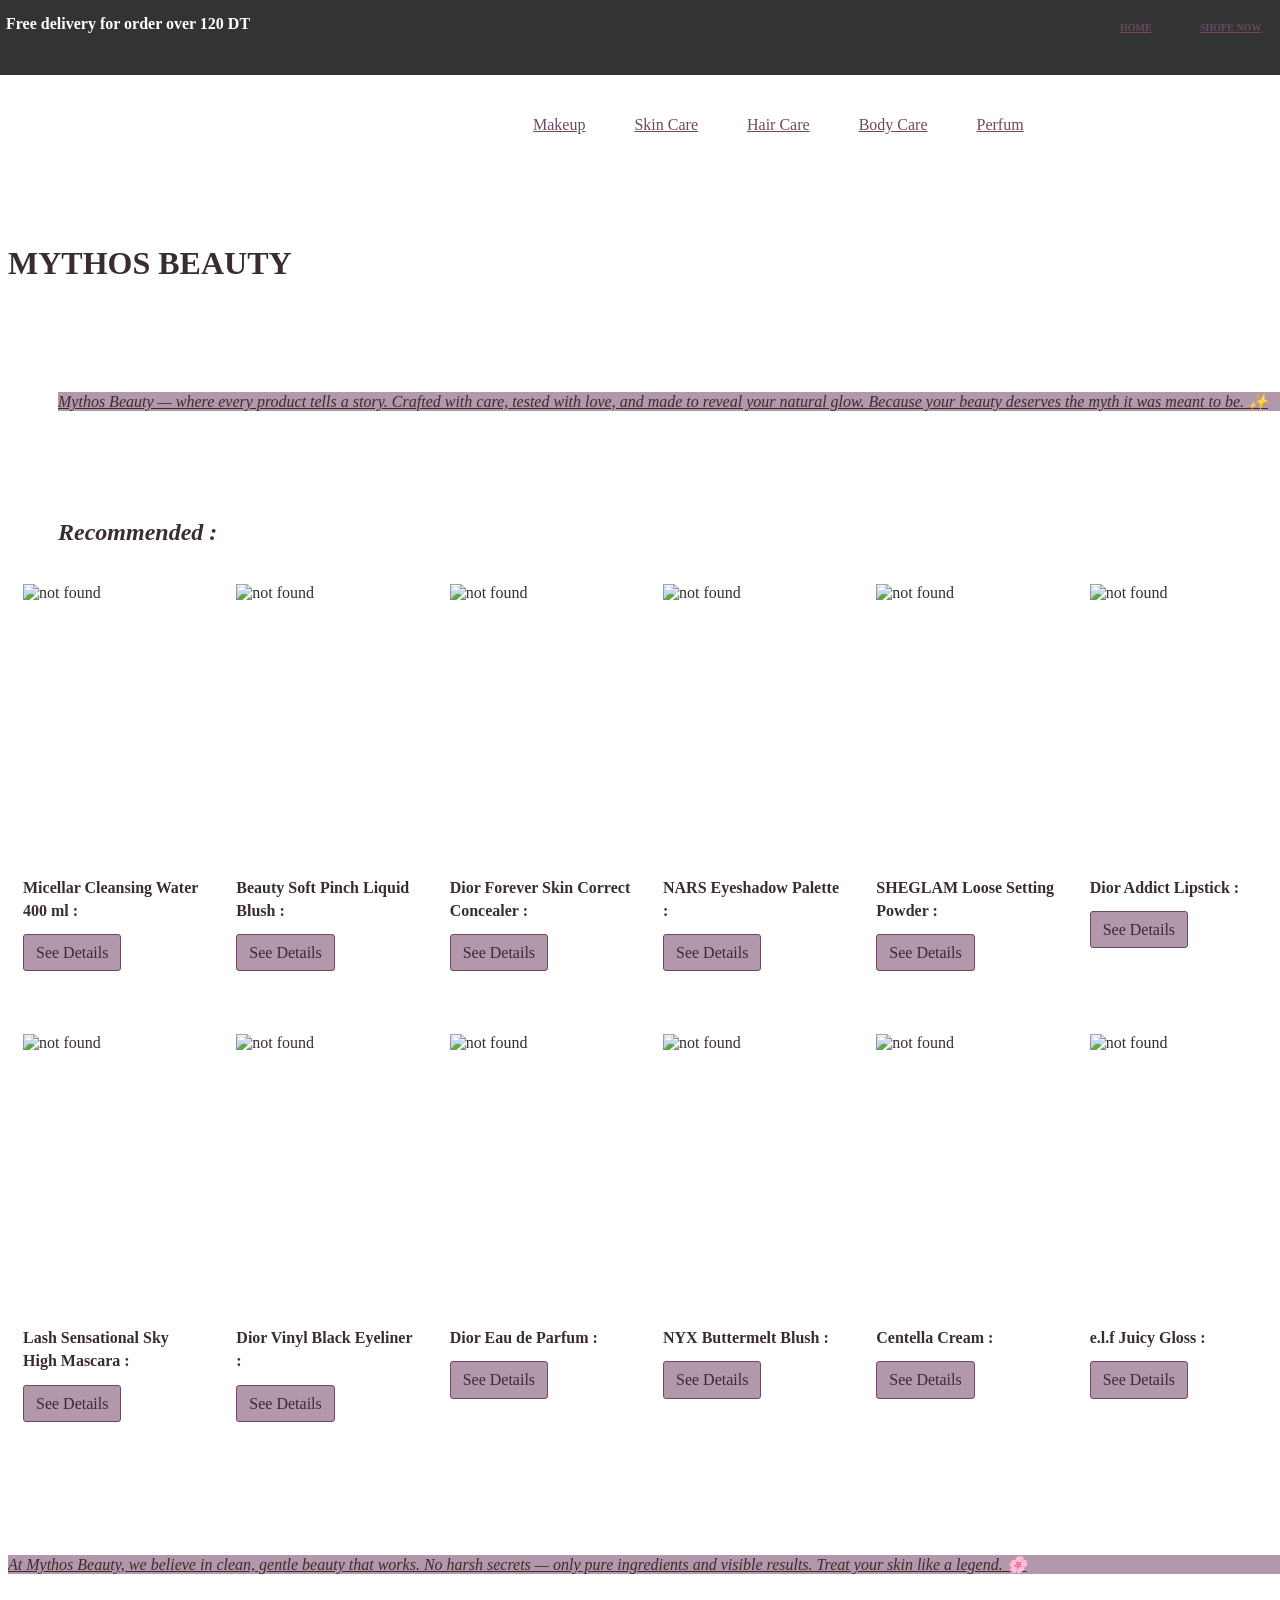
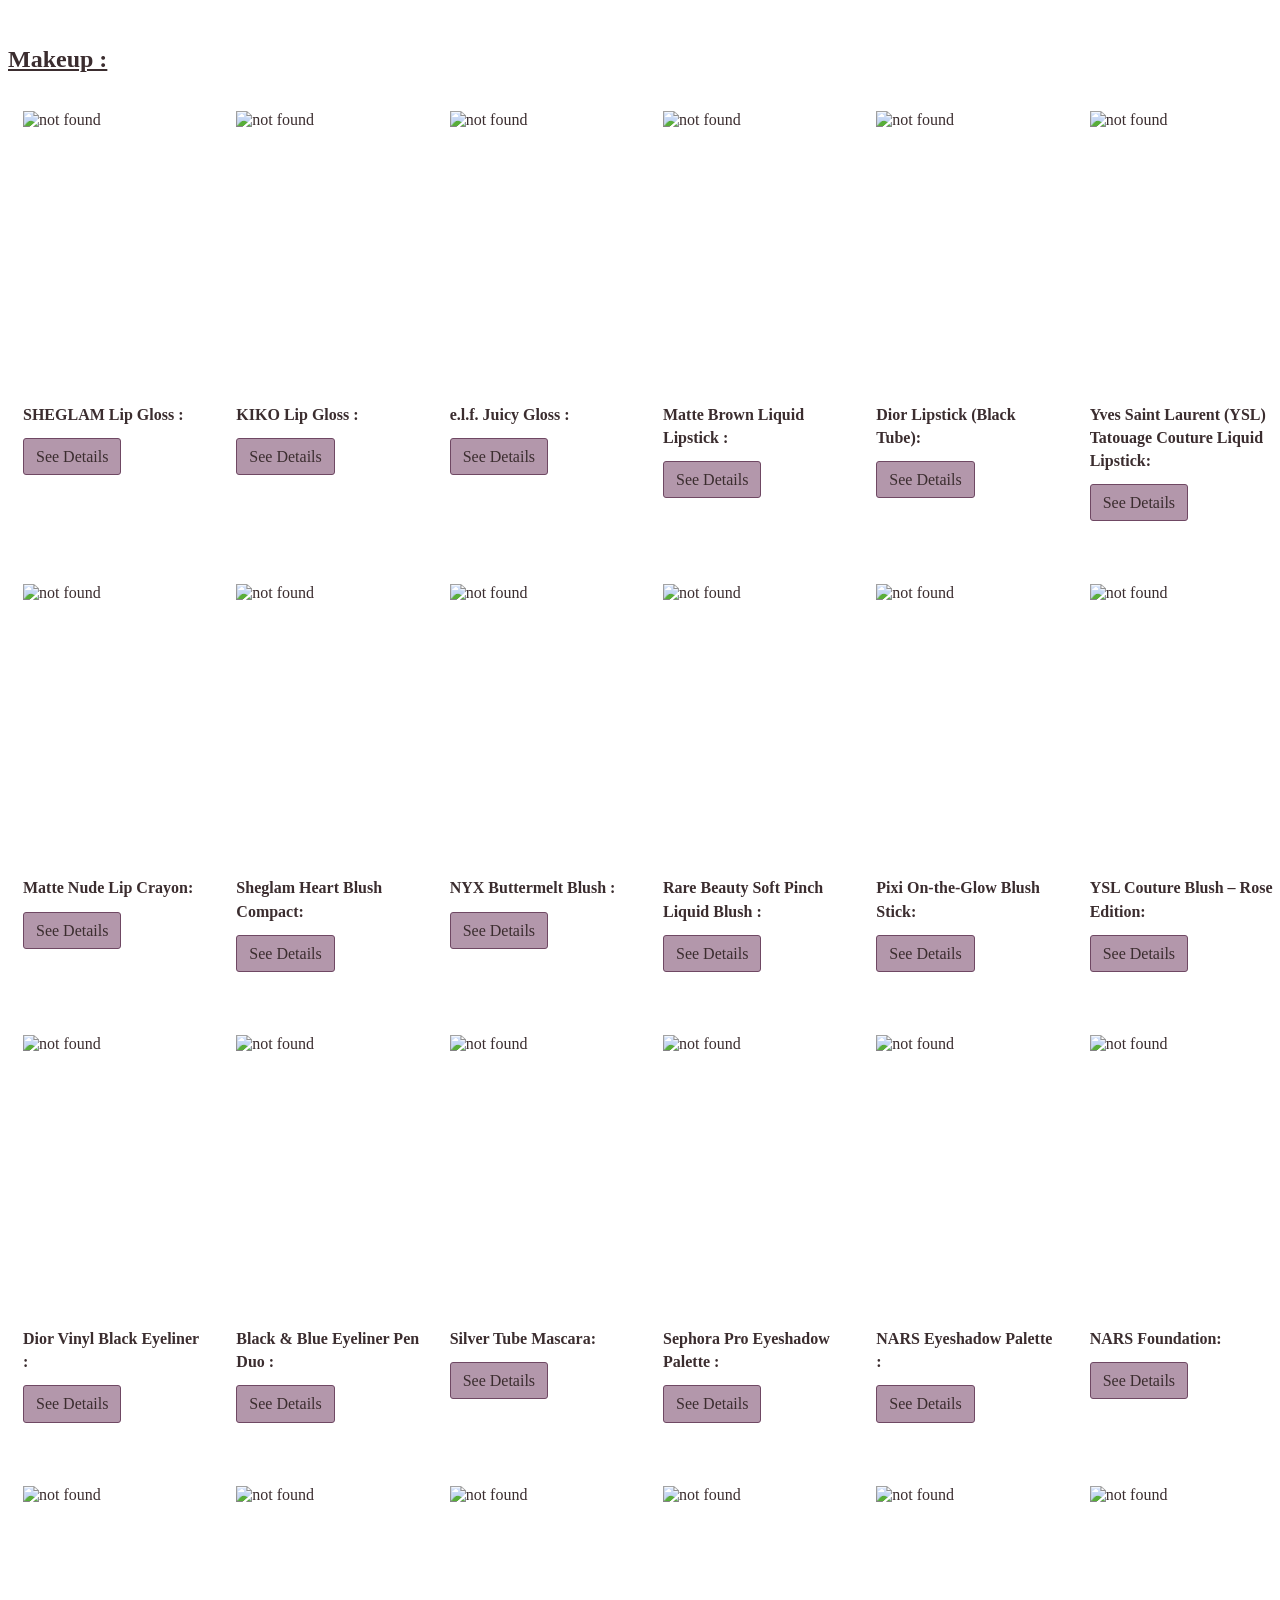
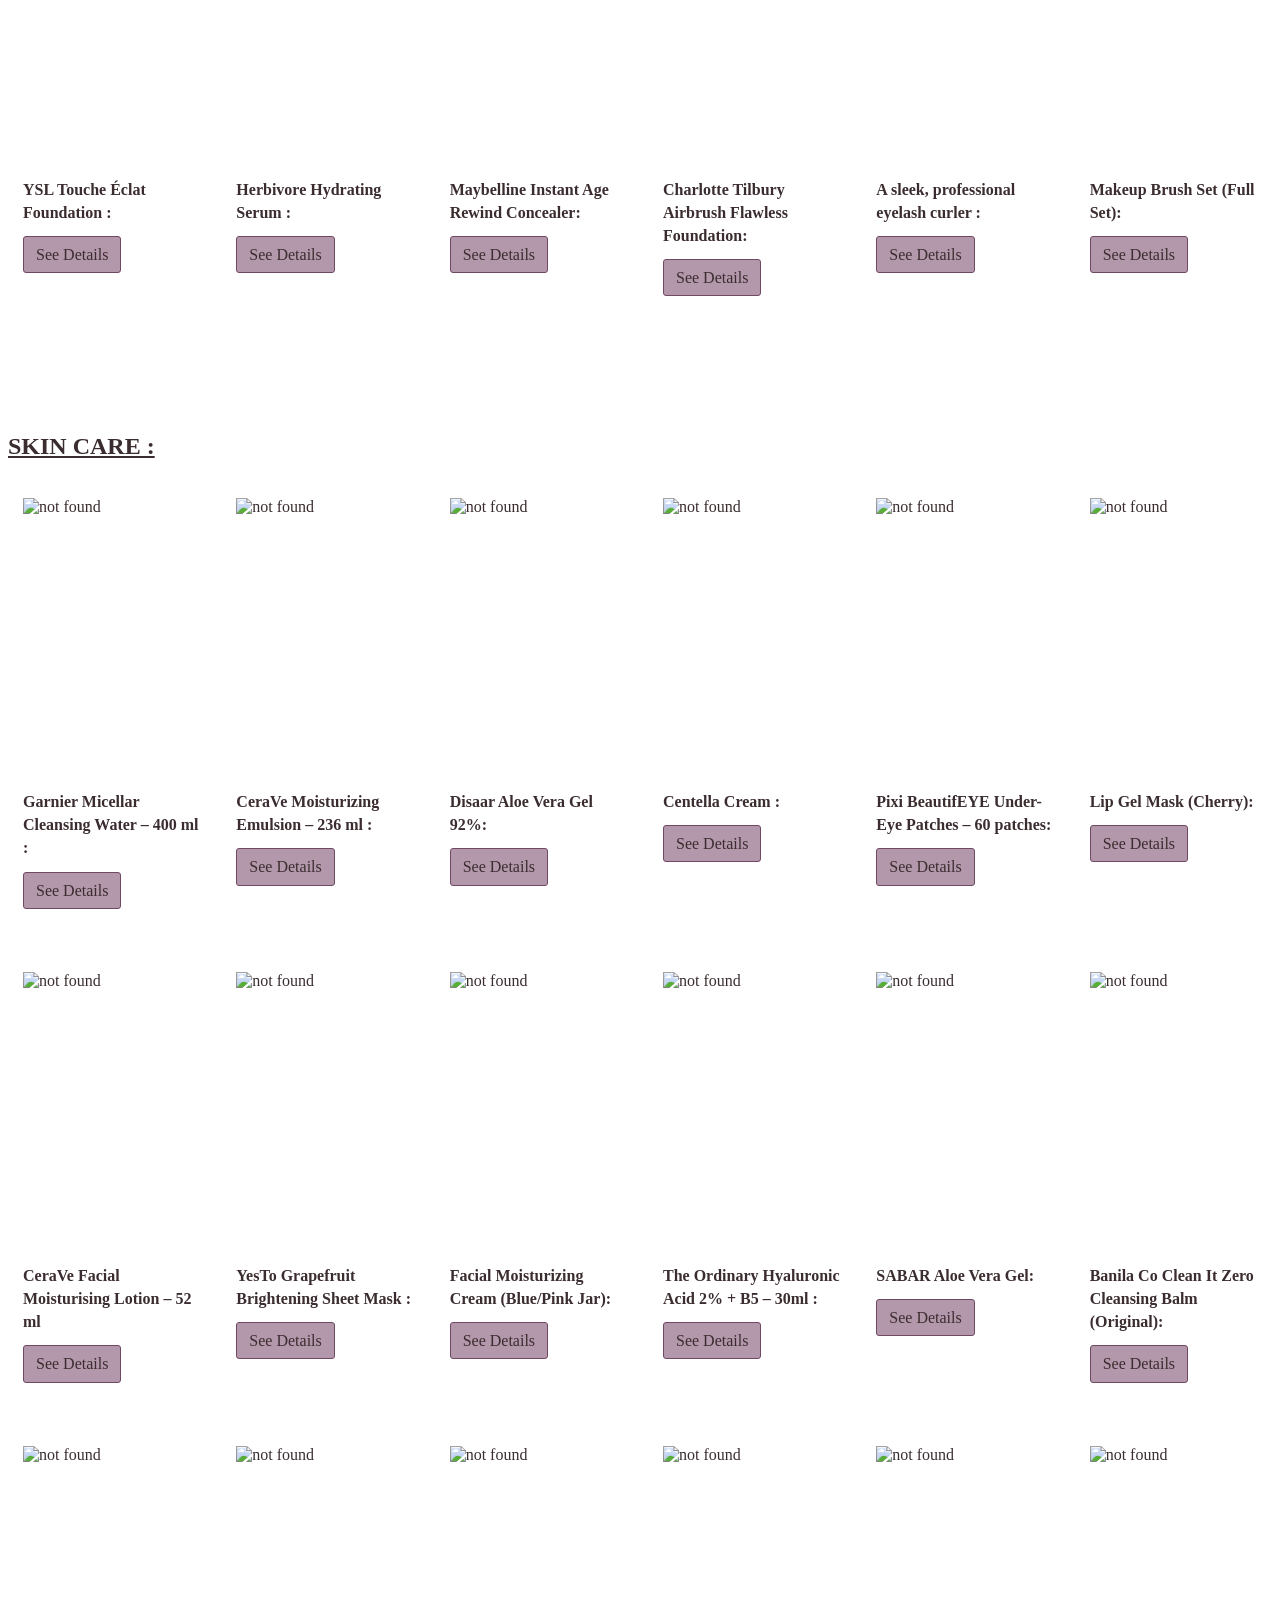
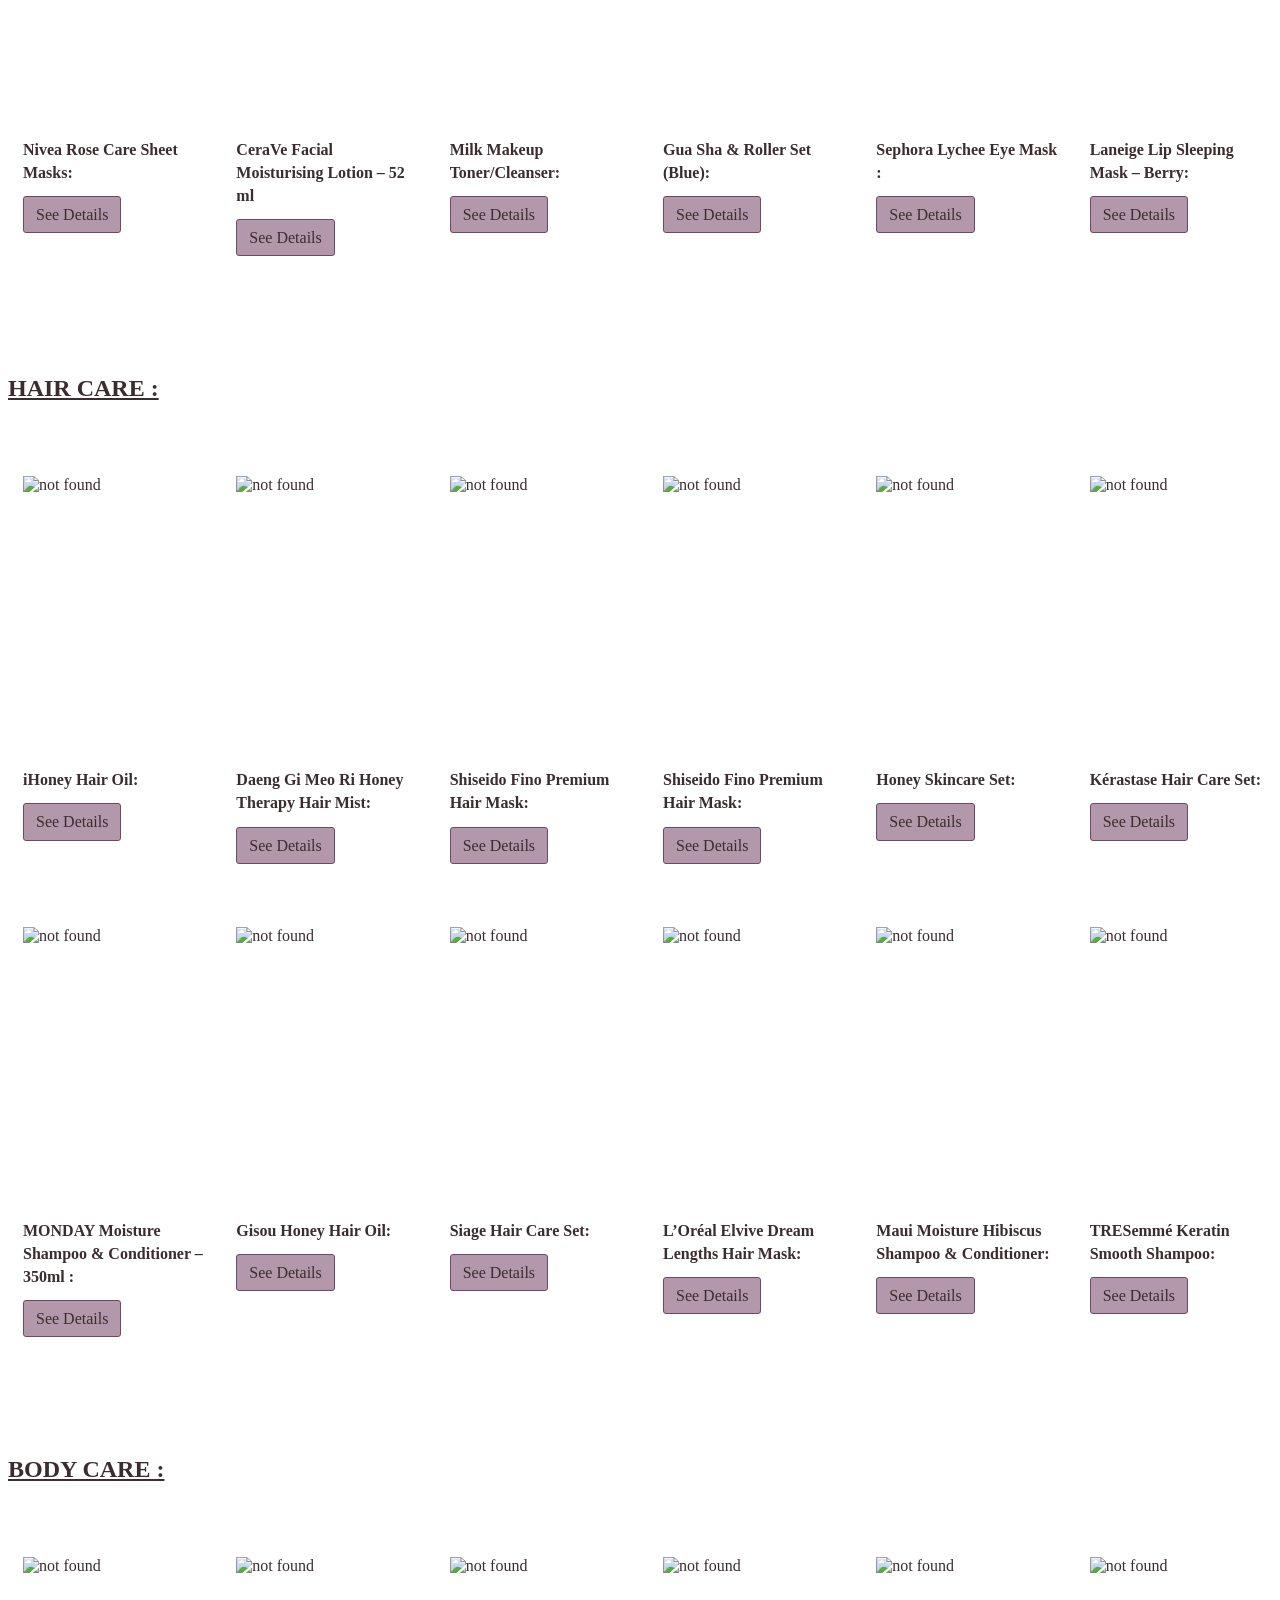
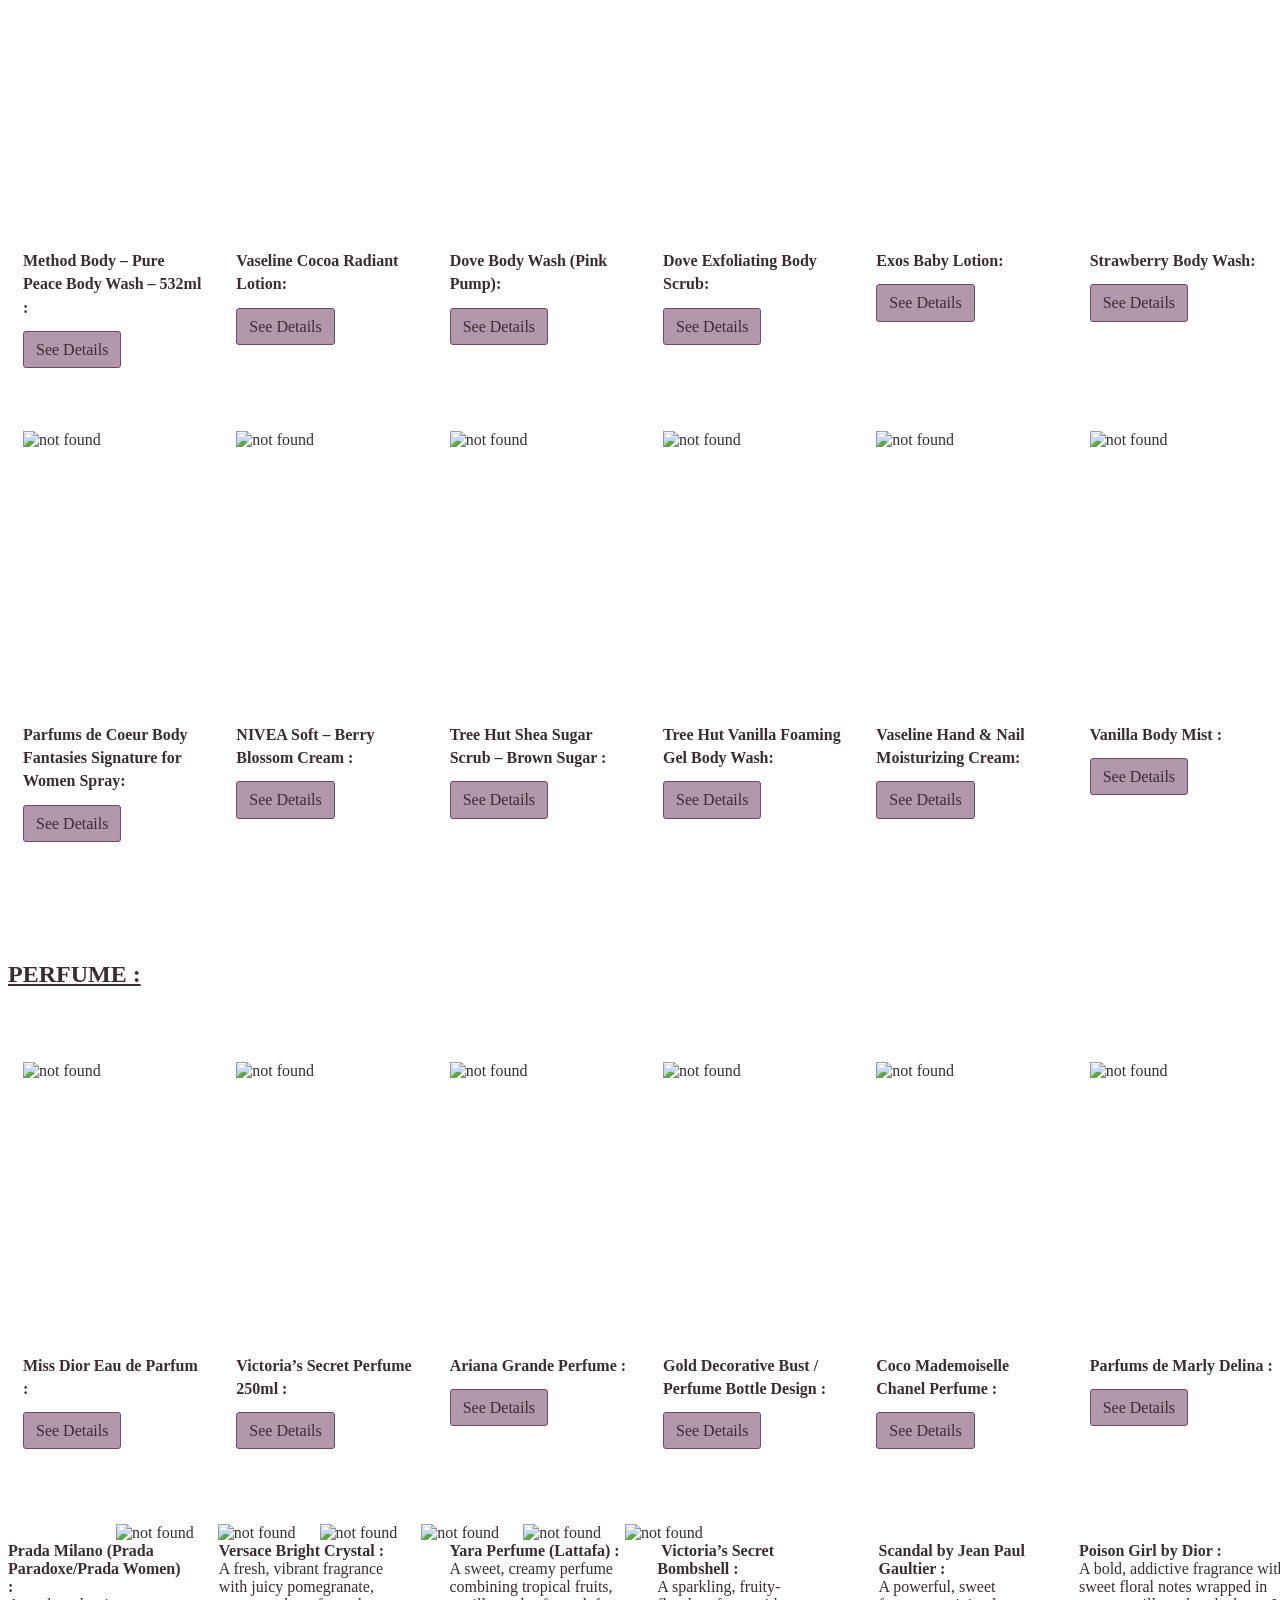
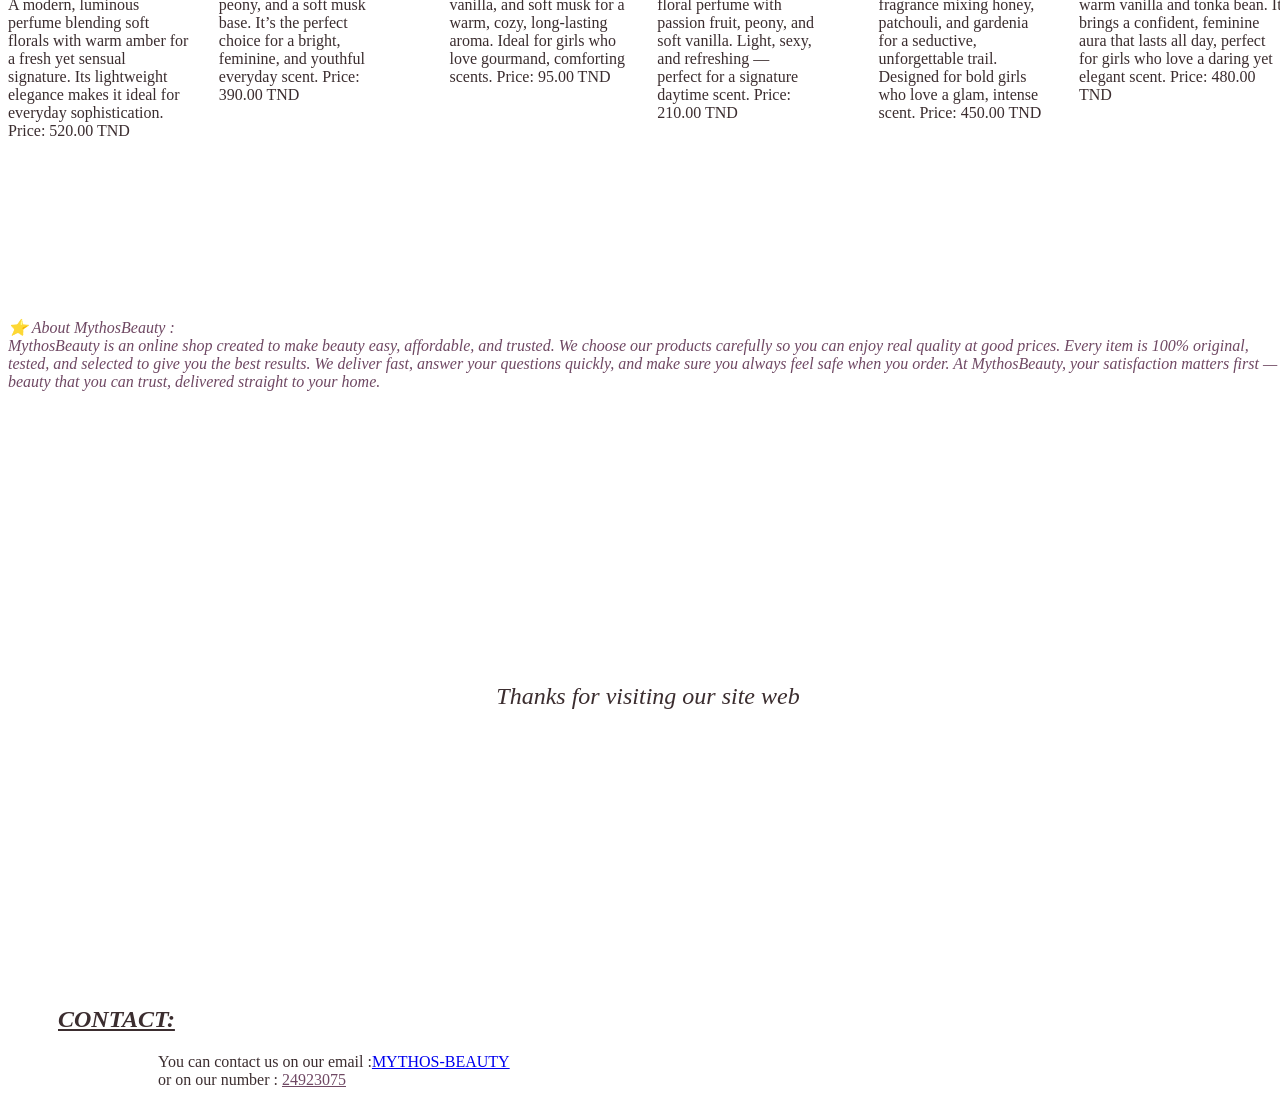
==== index.html @ 7edb874b "Add files via upload" ====
<!DOCTYPE html>

<html lang="en">

<head>

<meta charset="UTF-8">

  <meta name="viewport" content="width=device-width, initial-scale=1.0">

  <link rel="stylesheet" href="style.css">

     <script src="https\://kit.fontawesome.com/cf6ce4e199.js" crossorigin="anonymous"></script>

    <title>Beauty Products</title>

  </head>
<body style="background-color: #ffffff; color: #3b2d2f;"  >
    <header>
  <span  class="top-bar">
      <b style="font-size: medium; position: fixed;left: 6px;"  >Free delivery for order over 120 DT</b>
      <a href="#kk"><i class="fa-solid fa-house" style="color: #6f4863; margin-top: 3px;position: fixed; left: 1090px;"></i></a>
       <a href="#kk"style="margin-left: 0px; color: #6f4863;position: fixed; left: 1120px;"><b style="font-size: x-small;">HOME</b></a>
       <a href="formulaire.html"><i class="fa-solid fa-basket-shopping" style="color: #6f4863; margin-top: 3px;position: fixed; left: 1170px;"></i></a>
       <a href="formulaire.html"style="margin-left: 0px; color: #6f4863;position: fixed; left: 1200px;"><b style="font-size: x-small;">SHOPE NOW</b></a>
       <a href="#contact"style="margin-left: 15px;margin-top: 3px; color: #6f4863;position: fixed; left:1260px;"><i class="fa-solid fa-phone" ></i></a> 
       <a href="#contact"style="margin-left: 0px; color: #6f4863;position: fixed; left: 1300px;"><b style="font-size: x-small;">CONTACT</b></a> 
      <a href="#about"style="margin-left: 15px;margin-top: 3px; color: #6f4863;position: fixed; left:1350px;"><i class="fa-solid fa-align-justify"></i></a> 
       <a href="#about"style="margin-left: 0px; color: #6f4863;position: fixed; left: 1390px;"><b style="font-size: x-small;">ABOUT US</b></a> 
      </span><br id="kk" ><br><br><br><br>
 <span class="box">
       <a href="#mak" style="margin-right: 45px;margin-left: 45px;color:  #6f4863;">Makeup</a>
       <a href="#SK" style="margin-right: 45px; color: #6f4863;">Skin Care</a>
       <a href="#HC" style="margin-right: 45px;color:  #6f4863;">Hair Care</a>
       <a href="#BC" style="margin-right: 45px;color: #6f4863;">Body Care</a>
       <a href="#Per"style="margin-right: 45px;color: #6f4863;">Perfum</a><br><br><br><br><br><br></span>  
<h1 class="title">MYTHOS BEAUTY</h1>
</header>
<br><br><br><br>
<p style="font-style: italic; font-family: fantasy; margin-left: 50px;background-color: #b397ab; text-decoration: underline;" > Mythos Beauty — where every product tells a story.
Crafted with care, tested with love, and made to reveal your natural glow.
Because your beauty deserves the myth it was meant to be. ✨</p><br><br><br><br>
<h2 style="font-style: italic; margin-left: 50px;" >Recommended :</h2><br>
<img src="image/Desmaquillante.jpg" alt="not found" style="width: 200px;height: 300px; margin-left: 20px;"> 
<img src="image/download (15).jpg" alt="not found" style="width: 200px;height: 280px; margin-left: 30px; margin-bottom: 20px;">
<img src="image/download (16).jpg" alt="not found" style="width: 200px;height: 280px; margin-left: 30px; margin-bottom: 20px;">
<img src="image/download (35).jpg" alt="not found" style="width: 200px;height: 280px; margin-left: 30px; margin-bottom: 20px;">
<img src="image/download (37).jpg" alt="not found" style="width: 200px;height: 280px; margin-left: 40px; margin-bottom: 20px; ">
<img src="image/DIIIIOR.jpg" alt="not found" style="width: 200px;height: 280px; margin-left: 40px; margin-bottom: 20px; "><br> 
<div style="display: flex; gap: 30px;">
    <div class="p1" style="margin-left: 15px;"> 
        <strong>Micellar Cleansing Water 400 ml :</strong> <br> 
        A gentle all-in-one micellar water that removes makeup, cleanses, and soothes the skin without rinsing. Perfect for sensitive skin, safe for face, eyes, and lips, and completely fragrance-free. Leaves your skin fresh, soft, and makeup-free in one swipe.
        Price: 27.99 TND .
    </div>
    <div class="p1"><strong>Beauty Soft Pinch Liquid Blush :</strong> <br> 
     A lightweight, ultra-pigmented liquid blush that blends effortlessly for a natural, radiant flush. Just one dot gives long-lasting color with a soft, dewy finish that brightens your look instantly. Perfect for all skin types and super easy to apply.
    Price: 65.00 TND .
    </div>
    <div class="p1"><strong>Dior Forever Skin Correct Concealer :</strong><br> Full coverage and hydrating, it hides dark circles, blemishes, and redness for a flawless, natural look all day. Price: 146 TND.”
    </div>
    <div class="p1"><strong>NARS Eyeshadow Palette :</strong><br> A versatile eyeshadow palette featuring a mix of matte and shimmering shades, perfect for everyday glam or bold evening looks. Its silky formula blends effortlessly, giving you rich color payoff and long-lasting wear. Price: 120.00 TND
    </div>
    <div class="p1"><strong>SHEGLAM Loose Setting Powder :</strong><br> A lightweight, finely-milled loose powder that sets makeup flawlessly and controls shine all day. It blurs pores, softens texture, and leaves your skin with a smooth, airbrushed finish—perfect for baking or setting your whole face. Price: 35.00 TND
    </div>
    <div class="p1"><strong>Dior Addict Lipstick :</strong><br> A luxurious, hydrating lipstick that delivers vibrant color with a glossy, high-shine finish. Its creamy formula glides on smoothly, giving your lips comfort, moisture, and a bold, elegant look in just one swipe. Price: 180.00 TND
    </div>
</div>
<img src="image/maskira.jpg" alt="not found" style="width: 200px;height: 300px; margin-left: 20px;"> 
<img src="image/download (12).jpg" alt="not found" style="width: 200px;height: 280px; margin-left: 30px; margin-bottom: 20px;">
<img src="image/missdior.pg.jpg" alt="not found" style="width: 200px;height: 250px; margin-left: 30px; margin-bottom: 20px;">
<img src="image/download (14).jpg" alt="not found" style="width: 200px;height: 230px; margin-left: 30px; margin-bottom: 20px;">
<img src="image/download (38).jpg" alt="not found" style="width: 200px;height: 250px; margin-left: 30px; margin-bottom: 20px;">
<img src="image/download (40).jpg" alt="not found" style="width: 200px;height: 250px; margin-left: 30px; margin-bottom: 20px;">
<div style="display: flex; gap: 30px;"">
    <div class="p1"   style="margin-left: 15px;"> <strong>Lash Sensational Sky High Mascara :</strong> <br>

A lengthening mascara that gives your lashes extreme height and full volume without clumping. Its flexible brush coats every lash for a lifted, lightweight finish that lasts all day.

Price: 45.00 TND 

</div>

<div class="p1"><strong>Dior Vinyl Black Eyeliner :</strong>  <br>

A high-precision liquid eyeliner with an ultra-black, glossy finish. Its fine tip glides smoothly to create sharp, bold lines that stay flawless from morning to night. Perfect for dramatic or everyday looks.

Price: 120.00 TND 

</div>

 <div class="p1"> <strong>Dior Eau de Parfum :</strong><br>

A timeless, feminine fragrance that blends fresh floral notes with a warm, elegant finish. Its delicate mix of rose, bergamot, and soft musk creates a romantic scent that lasts beautifully on the skin. Perfect for everyday wear or special occasions.

Price: 350.00 TND</div>

<div class="p1">  <strong>NYX Buttermelt Blush :</strong> <br>

A creamy, melt-on-the-skin blush that delivers a soft, natural flush. The smooth texture blends effortlessly, giving your cheeks a fresh, radiant pop of color that lasts all day.

Price: 38.00 TND</div>

<div class="p1"><strong> Centella Cream :</strong> <br>

A soothing, skin-repairing cream enriched with Centella Asiatica to calm irritation and strengthen the skin barrier. Its lightweight texture absorbs quickly, leaving the skin soft, hydrated, and visibly healthier. Ideal for sensitive or acne-prone skin.

Price: 40.00 TND</div>

<div class="p1"> <strong> e.l.f Juicy Gloss :</strong> <br>

A hydrating, high-shine lip gloss that leaves your lips looking plump, smooth, and juicy. Its lightweight formula adds a glossy pop of color while keeping your lips soft and moisturized all day. Perfect for a fresh, glossy makeup look.

Price: 25.00 TND</div></div><br><br><br>

 <p id="mak" style="font-style: italic; font-family: fantasy;background-color: #b397ab;  margin-left: 50px; text-decoration: underline;">At Mythos Beauty, we believe in clean, gentle beauty that works.

No harsh secrets — only pure ingredients and visible results.

Treat your skin like a legend. 🌸</p><br >

<br><u><h2  style="position: relative;left: 150px;font-style: italic;  margin-left: 50px;">Makeup :</h2></u>

 <img src="image/download (36).jpg" alt="not found" style="width: 200px;height: 300px; margin-left: 50px;"> 

 <img src="image/Kiko.jpg" alt="not found" style="width: 200px;height: 320px; margin-left: 20px;"> 

 <img src="image/download (40).jpg" alt="not found" style="width: 200px;height: 250px; margin-bottom: 30px; margin-left: 30px;"> 

 <img src="image/download (50).jpg" alt="not found" style="width: 170px;height: 300px; margin-left: 30px;"> 

 <img src="image/DIIIIOR.jpg" alt="not found" style="width: 220px;height: 300px; margin-left: 20px;"> 

 <img src="image/YYYY.jpg" alt="not found" style="width: 200px;height: 300px; margin-left: 20px;"> 

 <div style="display: flex; gap: 30px;">

 <div class="p1"  style="margin-left: 15px;"><strong>SHEGLAM Lip Gloss :</strong><br>

A glossy, lightweight lip formula that delivers vibrant shine and smooth color in one swipe. It leaves your lips soft, non-sticky, and perfectly juicy for an effortless everyday glam.

Price: 22.00 TND</div>

<div class="p1"> <strong>KIKO Lip Gloss :</strong><br>

A silky, high-shine lip gloss that enhances your lips with a smooth, luminous finish. Its moisturizing formula keeps lips soft and comfortable while adding a touch of radiant color. Perfect for a natural, glossy look.

Price: 35.00 TND</div>

<div class="p1"><strong>e.l.f. Juicy Gloss :</strong><br>

A hydrating, high-shine lip gloss that leaves your lips looking plump, smooth, and juicy. Its lightweight formula adds a glossy pop of color while keeping your lips soft and moisturized all day. Perfect for a fresh, glossy makeup look.

Price: 25.00 TND</div>

<div class="p1">  <strong> Matte Brown Liquid Lipstick :</strong> <br>

A richly pigmented liquid lipstick offering intense color payoff and a smooth matte finish. It stays put for hours without drying the lips.Price: 21.00 TND

</div><div class="p1"><strong>Dior Lipstick (Black Tube):</strong><br>

A luxurious, satin-finish lipstick presented in a chic black case. Its creamy formula glides smoothly to deliver intense color with a refined, elegant touch. Perfect for adding sophistication to any makeup look. Price: 89.00 TND</div>

<div class="p1"><strong>Yves Saint Laurent (YSL) Tatouage Couture Liquid Lipstick:</strong><br>

A luxurious high-pigment liquid lipstick with a matte finish. It delivers intense color, long wear, and a lightweight feel on the lips.

\*Price: 155.00 TND</div></div>

<img src="image/download (49).jpg" alt="not found" style="width: 200px;height: 300px; margin-left: 60px;"> 

 <img src="image/download (13).jpg" alt="not found" style="width: 200px;height: 300px; margin-left: 20px;"> 

 <img src="image/download (14).jpg" alt="not found" style="width: 200px;height: 300px; margin-left: 20px;"> 

 <img src="image/download (15).jpg" alt="not found" style="width: 200px;height: 300px; margin-left: 20px;"> 

 <img src="image/download (11).jpg" alt="not found" style="width: 180px;height: 300px; margin-left: 20px;"> 

 <img src="image/YSL Touché Éclat Blur Perfector.jpg" alt="not found" style="width: 200px;height: 300px; margin-left: 60px;"> 

<div style="display: flex; gap: 30px;">

 <div class="p1"  style="margin-left: 15px;"><strong> Matte Nude Lip Crayon:</strong><br>

A creamy, easy-to-apply lip crayon with a soft matte finish. Its natural nude tone enhances the lips while providing long-lasting comfort and color.Price: 18.00 TND

</div><div class="p1"> <strong> Sheglam Heart Blush Compact:</strong><br>

A cute, heart-shaped blush designed to brighten cheeks with a soft, romantic glow. Its silky texture blends easily for a sweet, feminine finish perfect for daily wear.Price: 22.00 TND</div>

<div class="p1"><strong>NYX Buttermelt Blush :</strong><br>

A creamy, melt-on-the-skin blush that delivers a soft, natural flush. The smooth texture blends effortlessly, giving your cheeks a fresh, radiant pop of color that lasts all day.

Price: 38.00 TND</div>

<div class="p1">  <strong>Rare Beauty Soft Pinch Liquid Blush :</strong> <br>

A lightweight, ultra-pigmented liquid blush that blends effortlessly for a natural, radiant flush. Just one dot gives long-lasting color with a soft, dewy finish that brightens your look instantly. Perfect for all skin types and super easy to apply.

Price: 65.00 TND </div>

<div class="p1"><strong> Pixi On-the-Glow Blush Stick:</strong><br>

A convenient cream blush stick that adds a natural, youthful flush to the cheeks. Its hydrating formula gives a dewy, fresh finish, making it ideal for quick, effortless makeup looks.Price: 48.00 TND</div>

<div class="p1"><strong>YSL Couture Blush – Rose Edition:

</strong><br>

A luxurious Yves Saint Laurent mono blush featuring a soft, elegant rose shade. The formula blends effortlessly into the skin, giving a natural flush with a silky, smooth finish. Housed in a premium pink-and-gold compact, it adds both beauty and sophistication to your makeup routine. Perfect for enhancing the cheeks with a fresh, radiant glow.

Price: 165.00 TND

</div>

 </div>

 <img src="image/download (12).jpg" alt="not found" style="width: 200px;height: 300px; margin-left: 60px;"> 

 <img src="image/download (48).jpg" alt="not found" style="width: 200px;height: 300px; margin-left: 20px;"> 

 <img src="image/Makeup.jpg" alt="not found" style="width: 200px;height: 300px; margin-left: 20px;"> 

 <img src="image/EYE.jpg" alt="not found" style="width: 200px;height: 300px; margin-left: 20px;"> 

 <img src="image/EYE1.jpg" alt="not found" style="width: 200px;height: 300px; margin-left: 20px;"> 

 <img src="image/The Best Foundation I've Ever Used! \_ Peek & Ponder.jpg" alt="not found" style="width: 200px;height: 350px; margin-left: 20px;"> 

<div style="display: flex; gap: 30px;">

<div class="p1"  style="margin-left: 15px;"><strong>Dior Vinyl Black Eyeliner :</strong><br>

A high-precision liquid eyeliner with an ultra-black, glossy finish. Its fine tip glides smoothly to create sharp, bold lines that stay flawless from morning to night. Perfect for dramatic or everyday looks.

Price: 120.00 TND</div>

<div class="p1"> <strong> Black & Blue Eyeliner Pen Duo :</strong><br>

Long-lasting eyeliners with rich pigment for precise definition.

Price: 24.00 TND</div>

<div class="p1"><strong>Silver Tube Mascara:</strong><br>

A volumizing and lengthening mascara for dramatic, lifted lashes.

Price: 34.00 TND

</div><div class="p1">  <strong>Sephora Pro Eyeshadow Palette :</strong> <br>

A versatile palette with blendable shades for endless eye looks.

Price: 110.00 TND</div>

<div class="p1"><strong>NARS Eyeshadow Palette :</strong><br>

A versatile eyeshadow palette featuring a mix of matte and shimmering shades, perfect for everyday glam or bold evening looks. Its silky formula blends effortlessly, giving you rich color payoff and long-lasting wear.

Price: 120.00 TND

</div><div class="p1"><strong>NARS Foundation:</strong><br>

A premium foundation known for its natural, skin-like finish and buildable coverage. It blends effortlessly to create a flawless, radiant complexion that lasts all day.

\*Price: 120.00 TND\*

</div>

 </div> <img src="image/FASHION ♾️.jpg" alt="not found" style="width: 200px;height: 300px; margin-left: 60px;"> 

 <img src="image/Espuma de limpeza Facial Gluconolactona - DaHuer (1).jpg" alt="not found" style="width: 200px;height: 300px; margin-left: 20px;"> 

 <img src="image/MAYBELLINE Eraser.jpg" alt="not found" style="width: 200px;height: 300px; margin-left: 20px;"> 

 <img src="image/Charlotte Tilbury's Airbrush Flawless Foundation Is the Longest-Lasting Foundation I've Ever Tried.jpg" alt="not found" style="width: 200px;height: 300px; margin-left: 20px;margin-top:20px;"> 

 <img src="image/download (46).jpg" alt="not found" style="width: 200px;height: 300px; margin-left: 20px; margin-top:30px ;"> 

 <img src="image/download (47).jpg" alt="not found" style="width: 200px;height: 350px; margin-left: 20px;"> 

<div style="display: flex; gap: 30px;">

 <div class="p1"  style="margin-left: 15px;"><strong>YSL Touche Éclat Foundation :

</strong><br>A luminous foundation with a natural radiant finish.

Price: 155.00 TND

</div><div class="p1"> <strong>Herbivore Hydrating Serum :</strong><br>

A lightweight serum that restores moisture and gives a fresh glow.

Price: 58.00 TND</div>

<div class="p1"><strong>Maybelline Instant Age Rewind Concealer:</strong><br>

A lightweight concealer that brightens under-eyes and covers imperfections.

\*Price: 32.00 TND</div>

<div class="p1">  <strong>Charlotte Tilbury Airbrush Flawless Foundation:</strong> <br>

A full-coverage foundation that smooths, perfects, and lasts all day with an airbrushed finish.

\*Price: 145.00 TND</div>

<div class="p1"><strong>A sleek, professional eyelash curler :</strong><br>

 designed to lift and curl your lashes effortlessly. Its gentle et precise grip enhances the natural beauty of your eyes, creating a wide-eyed, glamorous look. Perfect for daily use or special occasions, it ensures long-lasting curl without pinching or damaging your lashes.

Price: 45.00 TND</div>

<div class="p1"><strong>Makeup Brush Set (Full Set):</strong><br>

A complete collection of soft, high-quality brushes for perfect application.

\*Price: 65.00 TND</div></div><br id="SK"><br><br>

 <u ><h2  style="position: relative;left: 150px;font-style: italic;  margin-left: 50px;">SKIN CARE :</h2></u>

 <img src="image/Desmaquillante.jpg" alt="not found" style="width: 200px;height: 300px; margin-left: 60px;"> 

 <img src="image/The Winter Skin Care Products That Dermatologists Recommend You Switch To.jpg" alt="not found" style="width: 200px;height: 300px; margin-left: 20px;"> 

 <img src="image/download (41).jpg" alt="not found" style="width: 200px;height: 300px; margin-left: 20px;"> 

 <img src="image/download (38).jpg" alt="not found" style="width: 200px;height: 300px; margin-left: 20px;margin-top:20px;"> 

 <img src="image/بيكسي لصقات تفتيح العين بيوتيف 60 ضمادة pixi.jpg" alt="not found" style="width: 200px;height: 300px; margin-left: 20px; margin-top:30px ;"> 

 <img src="image/LIP.jpg" alt="not found" style="width: 200px;height: 250px; margin-left: 20px;"> 

 <div style="display: flex; gap: 30px;">

 <div class="p1"  style="margin-left: 15px;"><strong>Garnier Micellar Cleansing Water – 400 ml :</strong><br>

A gentle all-in-one micellar water that removes makeup, cleanses, and soothes the skin without rinsing. Perfect for sensitive skin, safe for face, eyes, and lips, and completely fragrance-free. Leaves your skin fresh, soft, and makeup-free in one swipe.

Price: 27.99 TND</div>

<div class="p1"> <strong>CeraVe Moisturizing Emulsion – 236 ml :</strong><br>

A lightweight, fast-absorbing moisturizer enriched with 3 essential ceramides and hyaluronic acid to deeply hydrate and restore the skin barrier. Perfect for dry and very dry skin, face and body. Fragrance-free and dermatologically tested for daily use.

Price: 39.99 TND</div>

<div class="p1">  <strong>Disaar Aloe Vera Gel 92%:</strong> <br>

A soothing aloe gel perfect for hydration, sunburn relief, and calming irritation.

\*Price: 12.00 TND</div>

<div class="p1"><strong>Centella Cream :

</strong><br>

A soothing, skin-repairing cream enriched with Centella Asiatica to calm irritation and strengthen the skin barrier. Its lightweight texture absorbs quickly, leaving the skin soft, hydrated, and visibly healthier. Ideal for sensitive or acne-prone skin.

Price: 40.00 TND</div>

<div class="p1"><strong> Pixi BeautifEYE Under-Eye Patches – 60 patches:

</strong><br>

Hydrogel eye patches infused with brightening and soothing ingredients to reduce puffiness, hydrate the under-eye area, and refresh tired eyes.

Price: 65.00 TND</div>

<div class="p1"><strong> Lip Gel Mask (Cherry):</strong><br>

A moisturizing gel mask that softens and plumps the lips.

\*Price: 10.00 TND</div>

 </div>

 <img src="image/CREAM.jpg" alt="not found" style="width: 200px;height: 300px; margin-left: 60px;"> 

 <img src="image/MASK.jpg" alt="not found" style="width: 200px;height: 300px; margin-left: 20px;"> 

 <img src="image/Nivea • Creme Facial Noturno.jpg" alt="not found" style="width: 200px;height: 300px; margin-left: 20px;"> 

 <img src="image/ORDINERY.jpg" alt="not found" style="width: 200px;height: 300px; margin-left: 20px;margin-top:20px;"> 

 <img src="image/SABAR.jpg" alt="not found" style="width: 200px;height: 300px; margin-left: 20px; margin-top:30px ;"> 

 <img src="image/ZERO.jpg" alt="not found" style="width: 200px;height: 250px; margin-left: 20px;"> 

 <div style="display: flex; gap: 30px;">

 <div class="p1"  style="margin-left: 15px;"><strong>CeraVe Facial Moisturising Lotion – 52 ml</strong><br>

A glossy, lightweight lip formula that delivers vibrant shine and smooth color in one swipe. It leaves your lips soft, non-sticky, and perfectly juicy for an effortless everyday glam.

Price: 22.00 TND</div>

<div class="p1"> <strong>YesTo Grapefruit Brightening Sheet Mask :</strong><br>

A refreshing sheet mask that brightens and boosts radiance.

Price: 9.00 TND</div>

<div class="p1"><strong>Facial Moisturizing Cream (Blue/Pink Jar):</strong><br>

A soft, deeply hydrating cream that restores smoothness and moisture.

\*Price: 23.00 TND</div>

<div class="p1"><strong>The Ordinary Hyaluronic Acid 2% + B5 – 30ml :</strong><br>

A lightweight, deeply hydrating serum designed to replenish moisture and leave your skin feeling smooth and plump. Its formula combines multiple forms of hyaluronic acid with vitamin B5 to enhance hydration and promote a healthy, radiant complexion. Perfect for daily use, it absorbs quickly and suits all skin types, giving your skin a fresh, revitalized look.

Price: 55.00 TND</div>

<div class="p1">  <strong>SABAR Aloe Vera Gel:</strong> <br>

A refreshing aloe gel that hydrates, soothes, and calms irritated skin. Perfect for sunburn, dryness, or daily moisture with a cooling finish.

\*Price: 25.00 TND</div>

<div class="p1"><strong> Banila Co Clean It Zero Cleansing Balm (Original):</strong><br>

A sherbet-like cleansing balm that melts instantly into the skin. It dissolves makeup, sunscreen, and impurities without stripping the skin.

Price: 78.00 TND</div>

 </div> <img src="image/mmmask.jpg" alt="not found" style="width: 200px;height: 300px; margin-left: 60px;"> 

 <img src="image/CERAVE.jpg" alt="not found" style="width: 200px;height: 300px; margin-left: 20px;"> 

 <img src="image/111.jpg" alt="not found" style="width: 200px;height: 300px; margin-left: 20px;"> 

 <img src="image/GUA SHA GUA SHA GUA SHA.jpg" alt="not found" style="width: 200px;height: 300px; margin-left: 20px;margin-top:20px;"> 

 <img src="image/SEFORA.jpg" alt="not found" style="width: 200px;height: 300px; margin-left: 20px; margin-top:30px ;"> 

 <img src="image/LANEIGE.jpg" alt="not found" style="width: 200px;height: 250px; margin-left: 20px;"> 

 <div style="display: flex; gap: 30px;">

 <div class="p1"  style="margin-left: 15px;"><strong>Nivea Rose Care Sheet Masks:

</strong><br>

Hydrating sheet masks infused with rose extract for dewy skin.

Price: 11.00 TND</div>

<div class="p1"  style="margin-left: 15px;"><strong>CeraVe Facial Moisturising Lotion – 52 ml</strong><br>

A glossy, lightweight lip formula that delivers vibrant shine and smooth color in one swipe. It leaves your lips soft, non-sticky, and perfectly juicy for an effortless everyday glam.

Price: 22.00 TND</div>

<div class="p1"><strong>Milk Makeup Toner/Cleanser:</strong><br>

A refreshing formula that gently cleans and balances the skin, leaving it fresh and hydrated. Great for sensitive skin.

\*Price: 38.00 TND</div>

<div class="p1">  <strong> Gua Sha & Roller Set (Blue):</strong> <br>

A cooling massage set that reduces puffiness and boosts circulation.

\*Price: 29.00 TND</div><div class="p1"><strong>Sephora Lychee Eye Mask :

</strong><br>

A refreshing, moisture-boosting eye mask infused with lychee extract to brighten and revitalize tired under-eyes. Its soothing formula helps reduce the appearance of puffiness while delivering a cooling, hydrating effect. Perfect for a quick self-care moment, it leaves your skin feeling smooth, awake, and naturally radiant.

Price: 12.00 TND</div><div class="p1"><strong>Laneige Lip Sleeping Mask – Berry:</strong><br>

A rich, nourishing overnight lip treatment that softens and smooths dry lips with its signature berry blend. Its moisturizing balm melts into the skin, helping to restore suppleness and leave your lips feeling plump and refreshed by morning. Ideal for nightly use, it provides long-lasting hydration with a sweet, comforting touch.

Price: 75.00 TND</div></div> <br id="HC"><br><br>

<u><h2  style="position: relative;left: 150px;font-style: italic; margin-left: 50px; ">HAIR CARE :</h2></u><br><br>

 <img src="image/10 Best Non Comedogenic Shampoos In 2025.jpg" alt="not found" style="width: 200px;height: 300px; margin-left: 60px;"> 

 <img src="image/Daeng Gi Meo Ri Professional Honey Therapy Hair Mist with Wheat Protein - Korean Beauty, Damage Protection, Natural Ingredients - 250ml.jpg" alt="not found" style="width: 200px;height: 300px; margin-left: 20px;"> 

 <img src="image/dken.jpg" alt="not found" style="width: 200px;height: 300px; margin-left: 20px;"> 

 <img src="image/Fino Premium Touch Hair Mask, 180g \_ 8_11 Ounce by ode.jpg" alt="not found" style="width: 200px;height: 300px; margin-left: 20px;margin-top:20px;"> 

 <img src="image/honey.jpg" alt="not found" style="width: 200px;height: 300px; margin-left: 20px; margin-top:30px ;"> 

 <img src="image/keras.jpg" alt="not found" style="width: 200px;height: 250px; margin-left: 20px;"> 

 <div style="display: flex; gap: 30px;">

 <div class="p1"  style="margin-left: 15px;"><strong>iHoney Hair Oil:</strong><br>

A lightweight, nourishing oil that smooths frizz and boosts shine while keeping your hair soft and hydrated. Perfect for daily use.

Price: 42.00 TND</div>

<div class="p1"><strong> Daeng Gi Meo Ri Honey Therapy Hair Mist:</strong><br>

A repairing hair mist with honey and wheat protein to strengthen and hydrate.

Price: 33.00 TND</div>

<div class="p1"> <strong>Shiseido Fino Premium Hair Mask:

</strong><br>

A deeply repairing mask for silky, smooth, healthier hair.

\*Price: 44.00 TND</div>

<div class="p1">  <strong> Shiseido Fino Premium Hair Mask:

</strong> <br>

A deeply repairing mask for silky, smooth, healthier hair.

\*Price: 44.00 TND</div>

<div class="p1"><strong>Honey Skincare Set:

</strong><br>

A nourishing honey-based set that hydrates and revitalizes the skin.

\*Price: 72.00 TND</div>

<div class="p1"><strong>Kérastase Hair Care Set:

</strong><br>

A premium set that strengthens, repairs, and hydrates damaged hair.

\*Price: 168.00 TND</div>

 </div><img src="image/Melhores produtos de cabelo para comprar nos EUA em 2025.jpg" alt="not found" style="width: 200px;height: 300px; margin-left: 60px;"> 

 <img src="image/On Beauty\_ French Hair Care - Our Paris Editor's Guide.jpg" alt="not found" style="width: 200px;height: 300px; margin-left: 20px;"> 

 <img src="image/siagee.jpg" alt="not found" style="width: 200px;height: 300px; margin-left: 20px;"> 

 <img src="image/The 10 Best Hair Masks That Will Give Your Strands Some TLC.jpg" alt="not found" style="width: 200px;height: 300px; margin-left: 20px;margin-top:20px;"> 

 <img src="image/The Most Major Hair-Care Products Launching in February.jpg" alt="not found" style="width: 200px;height: 300px; margin-left: 20px; margin-top:30px ;"> 

 <img src="image/TRESemmé Keratin Smooth Shampoo - Frizz-Free & Sleek Hair.jpg" alt="not found" style="width: 200px;height: 250px; margin-left: 20px;"> 

 <div style="display: flex; gap: 30px;">

 <div class="p1"  style="margin-left: 15px;"><strong>MONDAY Moisture Shampoo & Conditioner – 350ml :</strong><br>

A nourishing haircare duo designed to deeply hydrate and soften every strand. Formulated with gentle, moisture-locking ingredients, this set helps reduce frizz while restoring smoothness and shine. Perfect for dry or dull hair, it leaves your hair feeling silky, healthy, and refreshed after every wash.

Price: 68.00 TND</div>

<div class="p1"> <strong>Gisou Honey Hair Oil:

</strong><br>

A luxurious hair oil infused with honey to add shine, softness, and nourishment.

Price: 119.00 TND</div>

<div class="p1"><strong>Siage Hair Care Set:

</strong><br>

A salon-quality set designed to repair damaged hair, restore softness, and strengthen each strand. It leaves hair smooth, shiny, and manageable with every wash.

\*Price: 79.00 TND</div>

<div class="p1">  <strong> L’Oréal Elvive Dream Lengths Hair Mask:

</strong> <br>

A rich, nourishing hair mask that helps repair long or damaged hair while leaving it soft, shiny, and easy to detangle. Ideal for restoring health and length.

\*Price: 34.00 TND</div>

<div class="p1"><strong>Maui Moisture Hibiscus Shampoo & Conditioner:

</strong><br>

A tropical hydrating duo infused with hibiscus and coconut to revive dull hair. It boosts shine, softness, and natural texture for beautifully nourished strands.

\*Price: 58.00 TND</div>

<div class="p1"><strong> TRESemmé Keratin Smooth Shampoo:

</strong><br>

A smoothing shampoo infused with keratin to reduce frizz, enhance shine, and leave hair silky soft. Ideal for achieving sleek, manageable results.

Price: 33.00 TND</div>

</div> <br id="BC"><br><br><u><h2  style="position: relative;left: 150px;font-style: italic; margin-left: 50px; ">BODY CARE :</h2></u><br><br>

 <img src="image/Body Wash, Shower Gel, or Bar Soap\_ How to Know Which Is Right for You.jpg" alt="not found" style="width: 200px;height: 300px; margin-left: 60px;"> 

 <img src="image/Beauty & Personal Care - skin moisturizer.jpg" alt="not found" style="width: 200px;height: 300px; margin-left: 20px;"> 

 <img src="image/doooooove.jpg" alt="not found" style="width: 200px;height: 300px; margin-left: 20px;"> 

 <img src="image/doveeeee.jpg" alt="not found" style="width: 200px;height: 300px; margin-left: 20px;margin-top:20px;"> 

 <img src="image/eos Shea Better Body Lotion- Vanilla Cashmere, 24-Hour Moisture Skin Care, Lightweight & Non-Greasy.jpg" alt="not found" style="width: 200px;height: 300px; margin-left: 20px; margin-top:30px ;"> 

 <img src="image/misttt.jpg" alt="not found" style="width: 200px;height: 250px; margin-left: 20px;"> 

 <div style="display: flex; gap: 30px;">

 <div class="p1"  style="margin-left: 15px;"><strong>Method Body – Pure Peace Body Wash – 532ml :

</strong><br>

A soothing, aromatic body wash infused with peony, rose water, and pink sea salt to calm your senses while gently cleansing the skin. Its rich, creamy lather leaves your body feeling soft, balanced, and refreshed. Ideal for daily use, it delivers a peaceful self-care experience with every shower.

Price: 48.00 TND</div>

<div class="p1"> <strong> Vaseline Cocoa Radiant Lotion:

</strong><br>

A rich, hydrating lotion infused with cocoa butter to restore softness and glow.

\*Price: 19.00 TND</div>

<div class="p1"><strong>Dove Body Wash (Pink Pump):

</strong><br>

A gentle, moisturizing cleanser that leaves skin soft and fresh.

Price: 14.00 TND</div>

<div class="p1">  <strong>Dove Exfoliating Body Scrub:

</strong> <br>

A creamy scrub that smooths and softens the skin with nourishing oils.

\*Price: 26.00 TND</div>

<div class="p1"><strong>Exos Baby Lotion:

</strong><br>

A gentle, hypoallergenic lotion perfect for sensitive skin.

Price: 13.00 TND</div>

<div class="p1"><strong> Strawberry Body Wash:

</strong><br>

A fruity, sweet body wash that cleanses gently and leaves skin fresh.

Price: 14.00 TND</div>

 </div><img src="image/Parfums de Coeur Body Fantasies Signature for Women Spray.jpg" alt="not found" style="width: 200px;height: 300px; margin-left: 60px;"> 

 <img src="image/softtttt.jpg" alt="not found" style="width: 200px;height: 300px; margin-left: 20px;"> 

 <img src="image/Tree Hut Shea Sugar Scrub Brown Sugar, 18oz, Ultra Hydrating & Exfoliating Scrub for Nour\_\_\_.jpg" alt="not found" style="width: 200px;height: 300px; margin-left: 20px;"> 

 <img src="image/Tree Hut Vanilla Foaming Gel Body Wash - 18 fl oz.jpg" alt="not found" style="width: 200px;height: 300px; margin-left: 20px;margin-top:20px;"> 

 <img src="image/vaselinee.jpg" alt="not found" style="width: 200px;height: 300px; margin-left: 20px; margin-top:30px ;"> 

 <img src="image/Victoria's Secret Bare Vanilla Mist & Lotion Set.jpg" alt="not found" style="width: 200px;height: 250px; margin-left: 20px;"> 

 <div style="display: flex; gap: 30px;">

 <div class="p1"  style="margin-left: 15px;"><strong>Parfums de Coeur Body Fantasies Signature for Women Spray:

</strong><br>

A soft, feminine body mist that blends sweet floral notes with warm vanilla undertones. Its refreshing scent lingers beautifully on the skin, leaving you feeling confident and fresh all day.

\*Price: 32.00 TND</div>

<div class="p1"> <strong>NIVEA Soft – Berry Blossom Cream :

</strong><br>

A lightweight, fast-absorbing moisturizing cream enriched with a sweet berry blossom scent. Its soft, refreshing formula hydrates the skin instantly, leaving it smooth, supple, and delicately fragranced. Perfect for everyday use on the face, hands, and body, it delivers long-lasting moisture with a fresh, feminine touch.

Price: 18.00 TND</div>

<div class="p1"><strong> Tree Hut Shea Sugar Scrub – Brown Sugar :

</strong><br>

A rich exfoliating body scrub made with real sugar and shea butter. It buffs away dead skin while deeply moisturizing, leaving your skin soft, glowing, and smooth.

\*Price: 45.00 TND</div>

<div class="p1">  <strong>Tree Hut Vanilla Foaming Gel Body Wash:

</strong> <br>

A creamy, sweet vanilla-scented foaming gel wash. It gently cleanses while leaving the skin nourished, soft, and smelling delicious.

\*Price: 29.00 TND</div>

<div class="p1"><strong>Vaseline Hand & Nail Moisturizing Cream:

</strong><br>

A nourishing hand cream that hydrates dry skin while strengthening nails. It absorbs quickly and keeps hands soft, smooth, and protected all day.

\*Price: 18.00 TND</div>

<div class="p1"><strong>Vanilla Body Mist :

</strong><br>

A warm, sweet fragrance mist with creamy vanilla notes. Light, feminine, and long-lasting—perfect for everyday wear or layering.

\*Price: 28.00 TND</div></div><br id="Per"><br><br>

<u><h2  style="position: relative;left: 150px;font-style: italic; margin-left: 50px; ">PERFUME :</h2></u><br><br>

 <img src="image/missdior.pg.jpg" alt="not found" style="width: 200px;height: 300px; margin-left: 60px;"> 

 <img src="image/Buy Victoria's Secret Bare Vanilla Body Mist 250ml from the Next UK online shop.jpg" alt="not found" style="width: 200px;height: 300px; margin-left: 20px;"> 

 <img src="image/ag.jpg" alt="not found" style="width: 200px;height: 300px; margin-left: 20px;"> 

 <img src="image/be.jpg" alt="not found" style="width: 200px;height: 300px; margin-left: 20px;margin-top:20px;"> 

 <img src="image/coco.jpg" alt="not found" style="width: 200px;height: 300px; margin-left: 20px; margin-top:30px ;"> 
 <img src="image/de marley delina.jpg" alt="not found" style="width: 200px;height: 250px; margin-left: 20px;"> 
 <div style="display: flex; gap: 30px;">
 <div class="p1"><strong>Miss Dior Eau de Parfum :</strong> <br>
A timeless, feminine fragrance that blends fresh floral notes with a warm, elegant finish. Its delicate mix of rose, bergamot, and soft musk creates a romantic scent that lasts beautifully on the skin. Perfect for everyday wear or special occasions.
Price: 350.00 TND</div>
<div class="p1"> <strong>Victoria’s Secret Perfume 250ml :</strong><br>
A fresh, feminine fragrance that blends sweet floral notes with a soft, warm finish. Its long-lasting scent leaves you feeling confident and glamorous all day. Perfect for daily wear, with a light, airy touch that suits every occasion.
Price: 85.00 TND</div>
<div class="p1">  <strong>Ariana Grande Perfume :
</strong> <br>
A sweet, playful fragrance that blends creamy vanilla, soft florals, and warm fruity notes. Its long-lasting scent adds a touch of charm and confidence, perfect for everyday wear or special moments. A signature perfume that leaves a soft, irresistible trail.
Price: 120.00 TND</div>
<div class="p1"><strong>Gold Decorative Bust / Perfume Bottle Design :</strong><br>
An artistic, luxurious décor piece that adds a modern, glamorous touch to any room. Its sculpted gold finish reflects elegance and creativity, making it perfect for vanity tables, bedrooms, or beauty corners.
</div>
<div class="p1"><strong>Coco Mademoiselle Chanel Perfume :</strong><br>
A sophisticated, elegant fragrance that blends fresh citrus notes with warm florals and a touch of sensual patchouli. Its long-lasting scent leaves a classy, unforgettable trail, perfect for confident and modern women. Ideal for both daily wear and special occasions.
Price: 350.00 TND</div>






<div class="p1"><strong>Parfums de Marly Delina :</strong><br>
A luxurious, elegant perfume dominated by rose, lychee, and soft vanilla. Feminine, romantic, and long-lasting — perfect for special occasions and classy vibes. Price: 650.00 TND</div>
</div>
    <img src="image/prada.jpg" alt="not found" style="width: 200px;height: 300px; margin-left: 60px;"> 
    <img src="image/versaaaaa.jpg" alt="not found" style="width: 200px;height: 300px; margin-left: 20px;"> 
    <img src="image/yara.jpg" alt="not found" style="width: 200px;height: 300px; margin-left: 20px;"> 
    <img src="image/˚୨୧⋆｡˚ ⋆.jpg" alt="not found" style="width: 200px;height: 300px; margin-left: 20px;margin-top:20px;"> 
    <img src="image/♡.jpg" alt="not found" style="width: 200px;height: 300px; margin-left: 20px; margin-top:30px ;"> 
    <img src="image/Shop 50ml Dior Poison Girl Perfume.jpg" alt="not found" style="width: 200px;height: 250px; margin-left: 20px;"> 



    <div style="display: flex; gap: 30px;">

<div class="p1"  style="margin-left: 15px;"><strong>Prada Milano (Prada Paradoxe/Prada Women) :</strong><br>
A modern, luminous perfume blending soft florals with warm amber for a fresh yet sensual signature. Its lightweight elegance makes it ideal for everyday sophistication. Price: 520.00 TND
</div>
<div class="p1"> <strong>Versace Bright Crystal :</strong><br>
A fresh, vibrant fragrance with juicy pomegranate, peony, and a soft musk base. It’s the perfect choice for a bright, feminine, and youthful everyday scent. Price: 390.00 TND
</div>
 <br><br><br>
<div class="p1"><strong>Yara Perfume (Lattafa) :</strong><br>
A sweet, creamy perfume combining tropical fruits, vanilla, and soft musk for a warm, cozy, long-lasting aroma. Ideal for girls who love gourmand, comforting scents. Price: 95.00 TND
</div>
<div class="p1">  <strong>Victoria’s Secret Bombshell :</strong> <br>
A sparkling, fruity-floral perfume with passion fruit, peony, and soft vanilla. Light, sexy, and refreshing — perfect for a signature daytime scent. Price: 210.00 TND
</div>
 <br><br><br>
 <br><br><br>
<div class="p1"><strong>Scandal by Jean Paul Gaultier :</strong><br>
A powerful, sweet fragrance mixing honey, patchouli, and gardenia for a seductive, unforgettable trail. Designed for bold girls who love a glam, intense scent. Price: 450.00 TND
</div>
<div class="p1"><strong>Poison Girl by Dior :
</strong><br>
A bold, addictive fragrance with sweet floral notes wrapped in warm vanilla and tonka bean. It brings a confident, feminine aura that lasts all day, perfect for girls who love a daring yet elegant scent. Price: 480.00 TND
    </div>



    
</div>
<br><br><br><br id="about"><br><br><br><br> <br>
<P style="font-style: italic; font-family: fantasy;  margin-left: 10px;  font-size: x-large; color: #6f4863;">⭐ About MythosBeauty :<br>
MythosBeauty is an online shop created to make beauty easy, affordable, and trusted. We choose our products carefully so you can enjoy real quality at good prices. Every item is 100% original, tested, and selected to give you the best results. We deliver fast, answer your questions quickly, and make sure you always feel safe when you order. At MythosBeauty, your satisfaction matters first — beauty that you can trust, delivered straight to your home.</P>
<br><br><br><br><br><br><br><br><br><br><br> <br><br><br>
<p style="font-family: 'Times New Roman', Times, serif;font-size: x-large;font-style: italic; text-align: center;">Thanks for visiting our site web</p>
<br><br><br><br><br><br><br><br><br><br><br> <br><br><br>
<footer>
<u ><h2 style="position: relative;left: 50px;font-style: italic; ">CONTACT:</h2></u>
<P style="position: relative;left: 150px;">You can contact us on our email :<a  style="color: #6f4863;" href="mailto:mythosbeauty\@gmailcom">MYTHOS-BEAUTY</a>
<br> 
or on our number : <a id="contact" style="color: #6f4863;" href="tel:24923075">24923075</a>
</P>
</footer>
    <script src="style.js" defer></script>
</body>
</html>
---- style.css ----
.box{
    padding: 20px;
    width: 550px;
    height: 50px;
    margin-left: 460px;
    
 }
 html, body {
    width: 100%;
    min-height: 100%;
    overflow-x: hidden;

.top-bar {
  position: fixed;     
  top: 0;               
  left: 0;              
  width: 100%;     
  height: 5%;    
  background-color: #333; 
  color: white;        
  padding: 15px;        
  font-size: 18px;            
}

.order-page {
    font-family: Arial, sans-serif;
    background: #ae7c9f;
    padding: 20px;
}
.form-container {
    background: white;
    width: 450px;
    max-width: calc(100% - 40px);
    padding: 20px;
    border-radius: 15px;
    box-shadow: 0 0 10px #e2b7cc;
    margin: 40px auto;
}
.form-container h2 {
    text-align: center;
    color: #9e1571;
}
.form-container label {
    color: #9e1571;
    font-weight: bold;
}
.form-container input,
.form-container select {
    box-sizing: border-box;
    width: 100%;
    margin-top: 5px;
    margin-bottom: 15px;
    padding: 10px;
    border-radius: 8px;
    border: 1px solid #bbb;
}
.form-container button {
    background: #c23570;
    color: white;
    width: 100%;
    padding: 12px;
    border: none;
    border-radius: 8px;
    font-size: 15px;
    cursor: pointer;
}
.form-container button:hover {
    background: #8e2553;
}
.form-container h4 {
    text-align: center;
    color: #cb5a8b;
}
.form-container a {
    color: #9e1571;
}
.form-container a:hover {
    color: #000;
}
.product-grid {
    display: flex;
    flex-wrap: wrap;
    align-items: flex-start;
    gap: 30px;
    margin: 0 15px 35px;
}
.product-card {
    flex: 1 1 140px;
    min-width: 0;
    text-align: left;
}
.product-card .product-image {
    display: block;
    width: 200px !important;
    max-width: 100%;
    height: 280px !important;
    object-fit: contain;
    margin: 0 auto 12px !important;
}
.product-card .p1 {
    margin: 0 !important;
    line-height: 1.45;
}
.product-card .p1 strong {
    display: block;
    margin-bottom: 8px;
}
.details-button {
    display: inline-block;
    margin: 4px 0 10px;
    padding: 6px 12px;
    border: 1px solid #6f4863;
    border-radius: 3px;
    background: #b397ab;
    color: #3b2d2f;
    cursor: pointer;
    font: inherit;
}
.details-button:hover {
    background: #6f4863;
    color: #fff;
}
.product-details[hidden] {
    display: none !important;
}
.product-details {
    margin-top: 4px;
}

html {
    scroll-behavior: smooth;
}
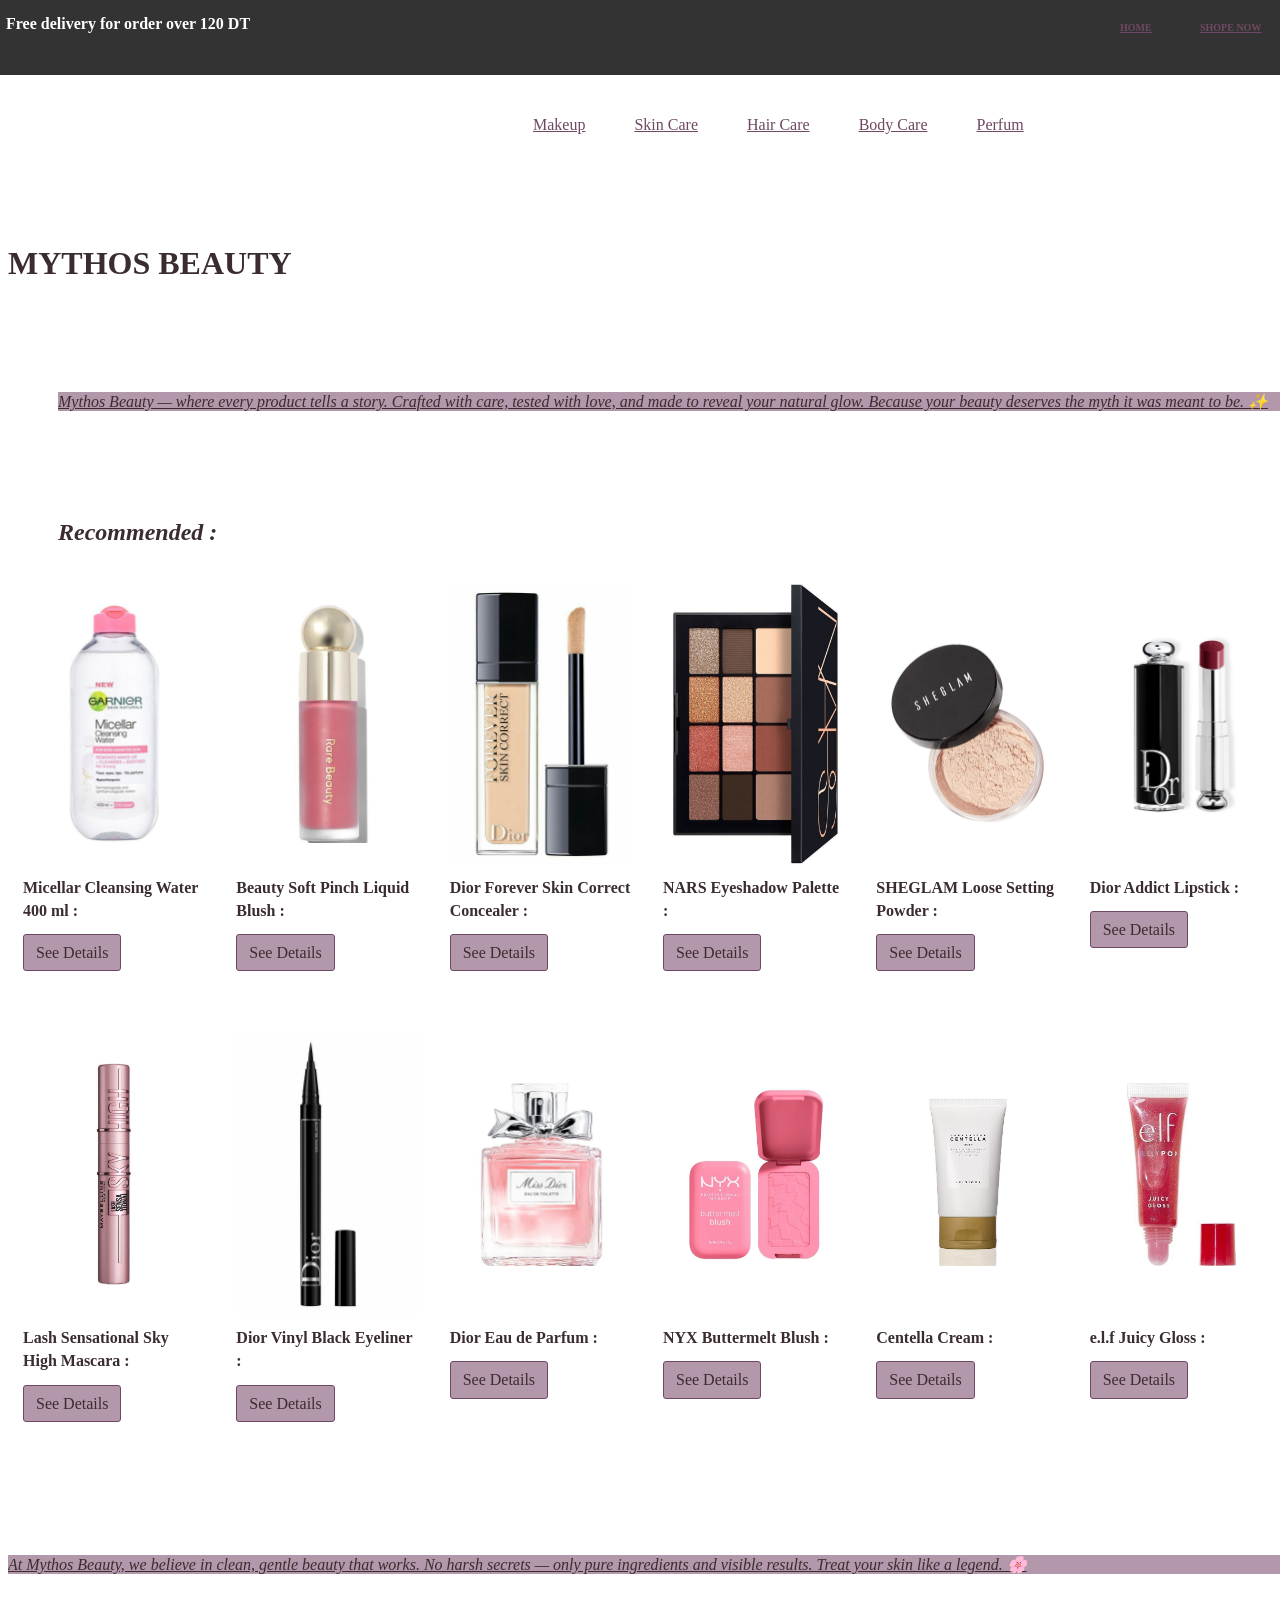
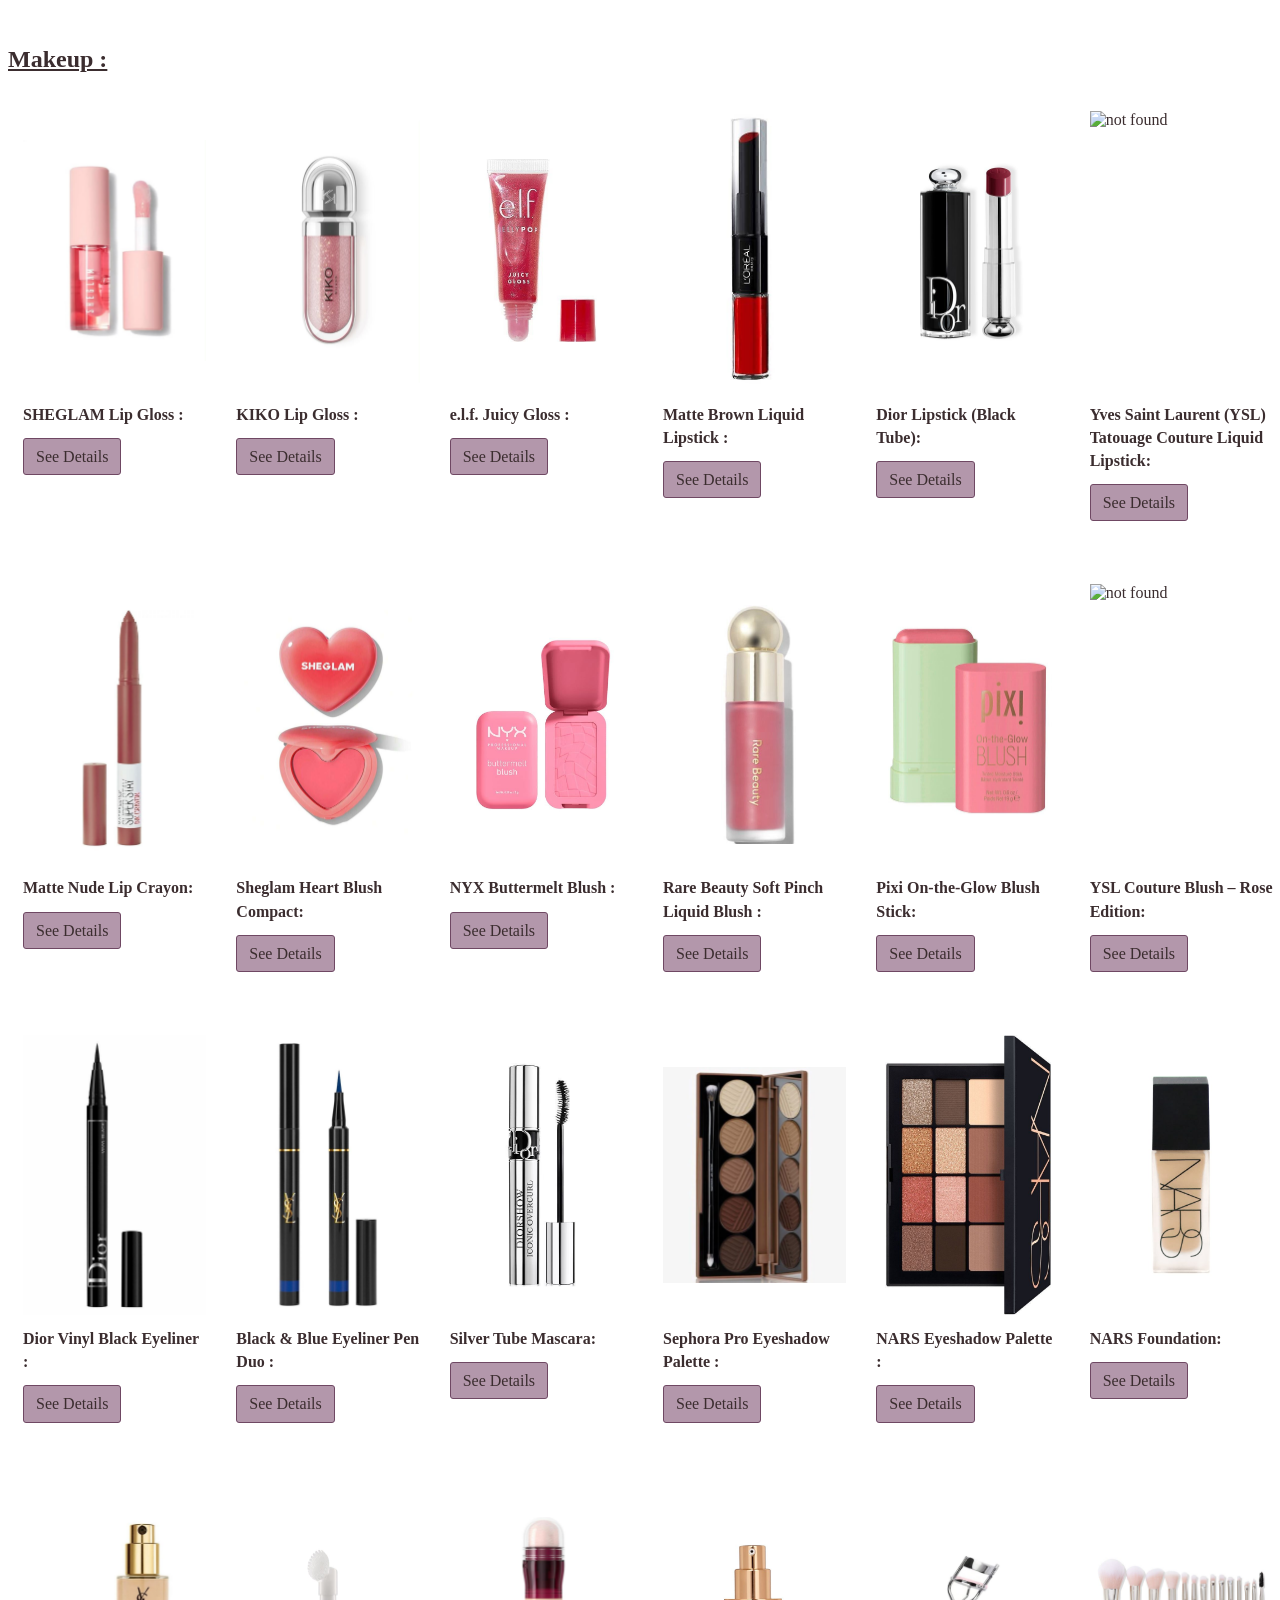
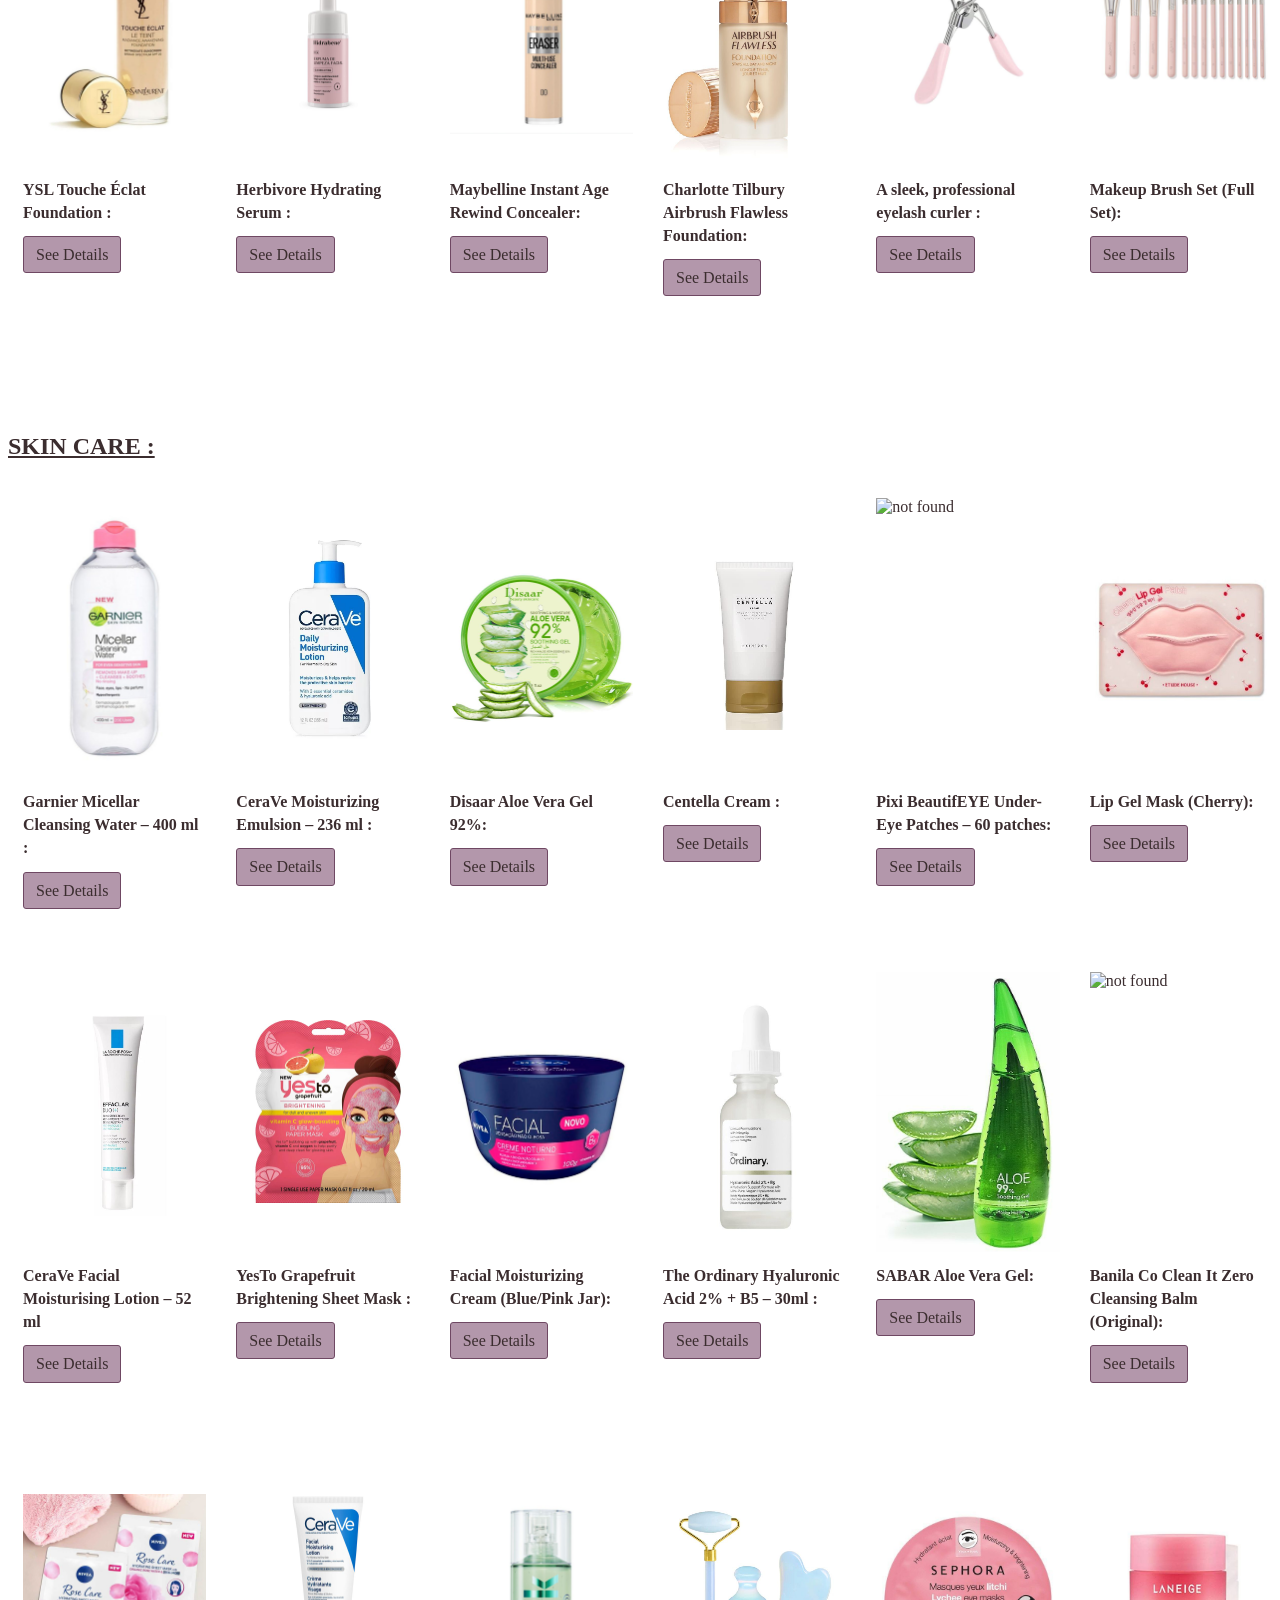
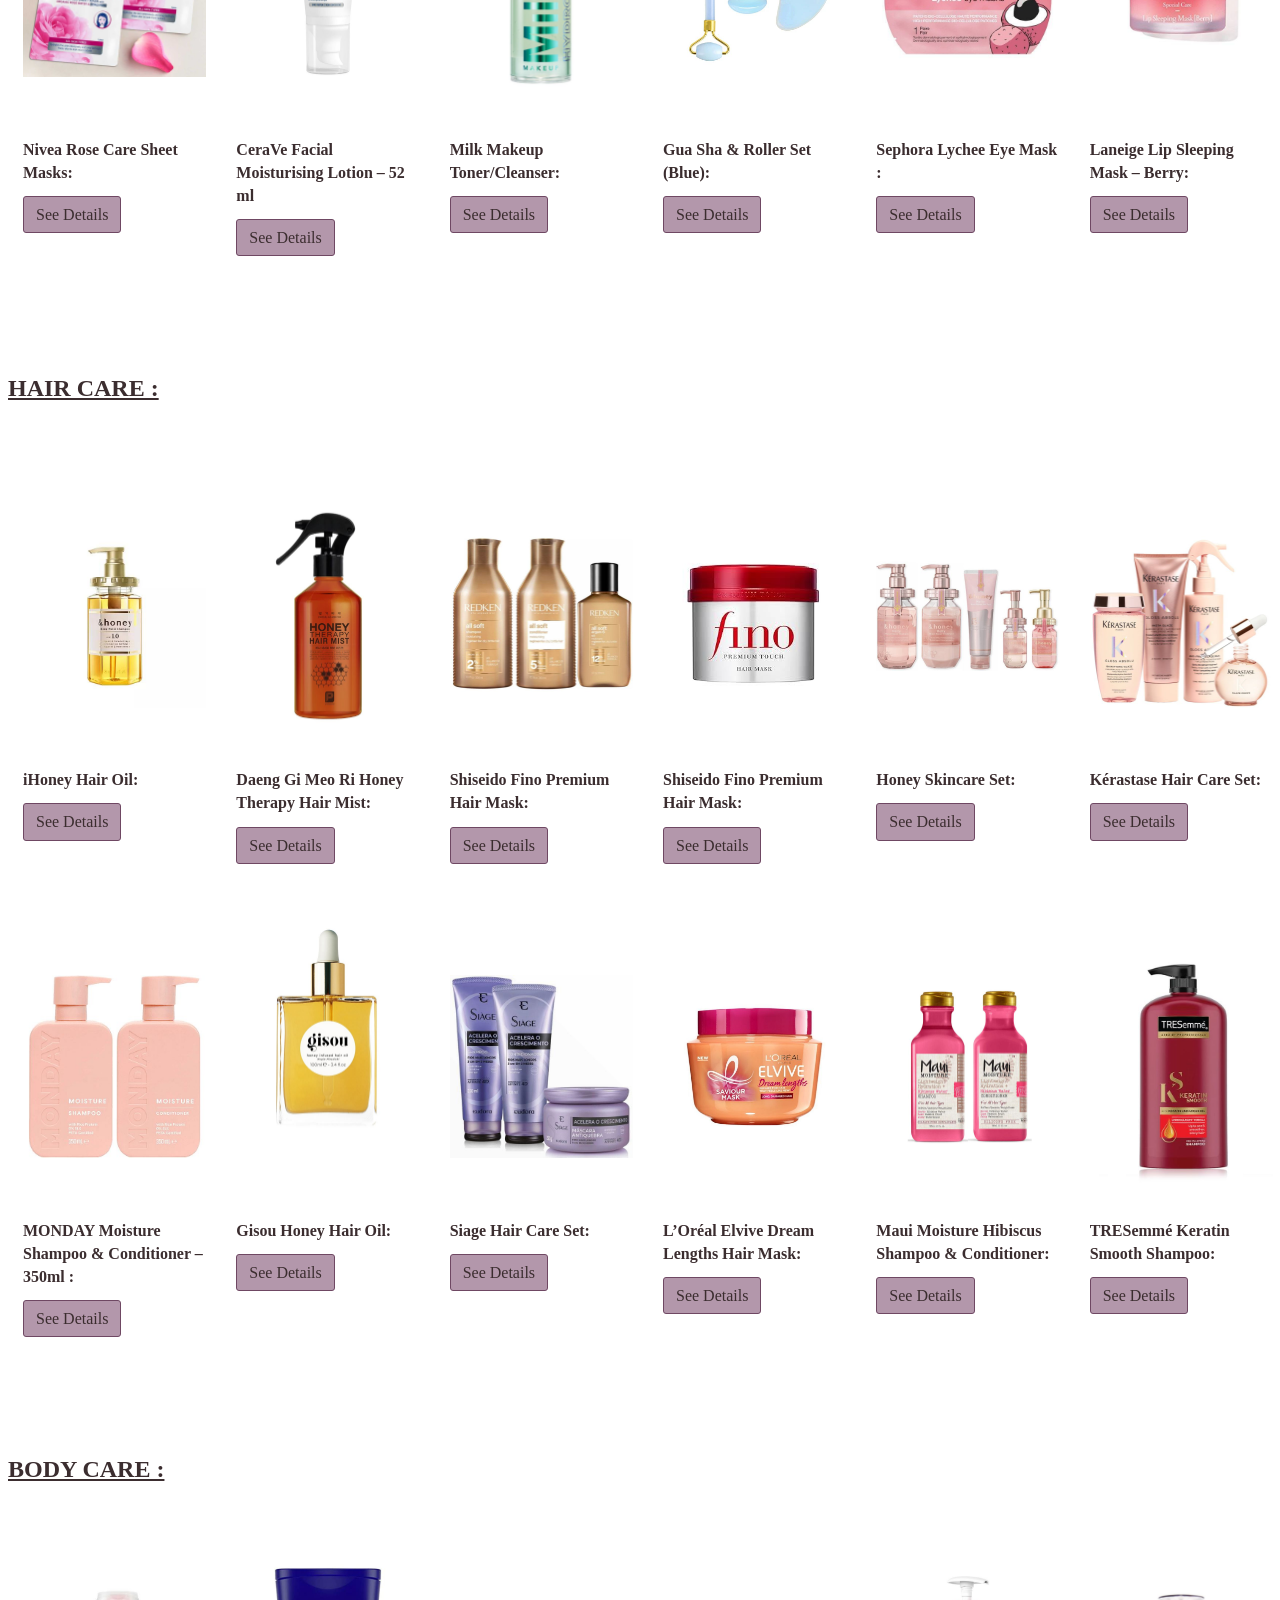
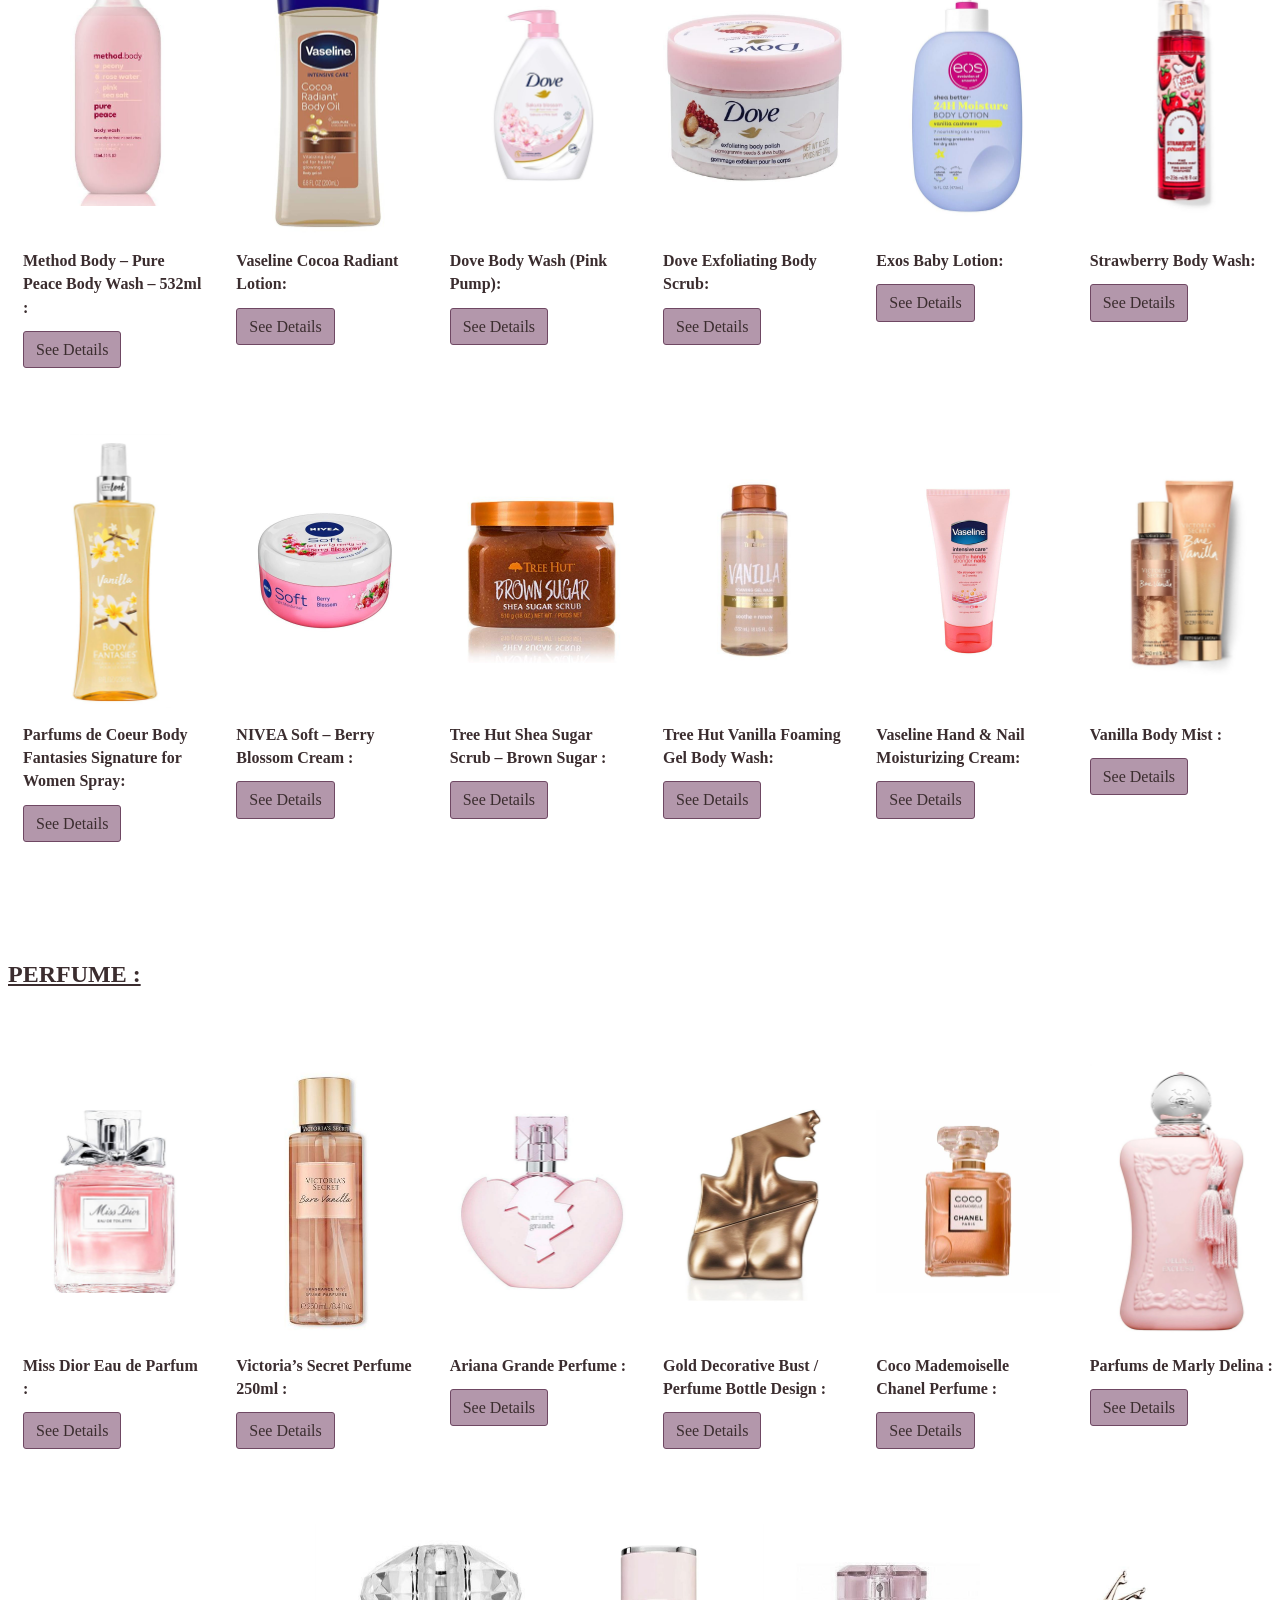
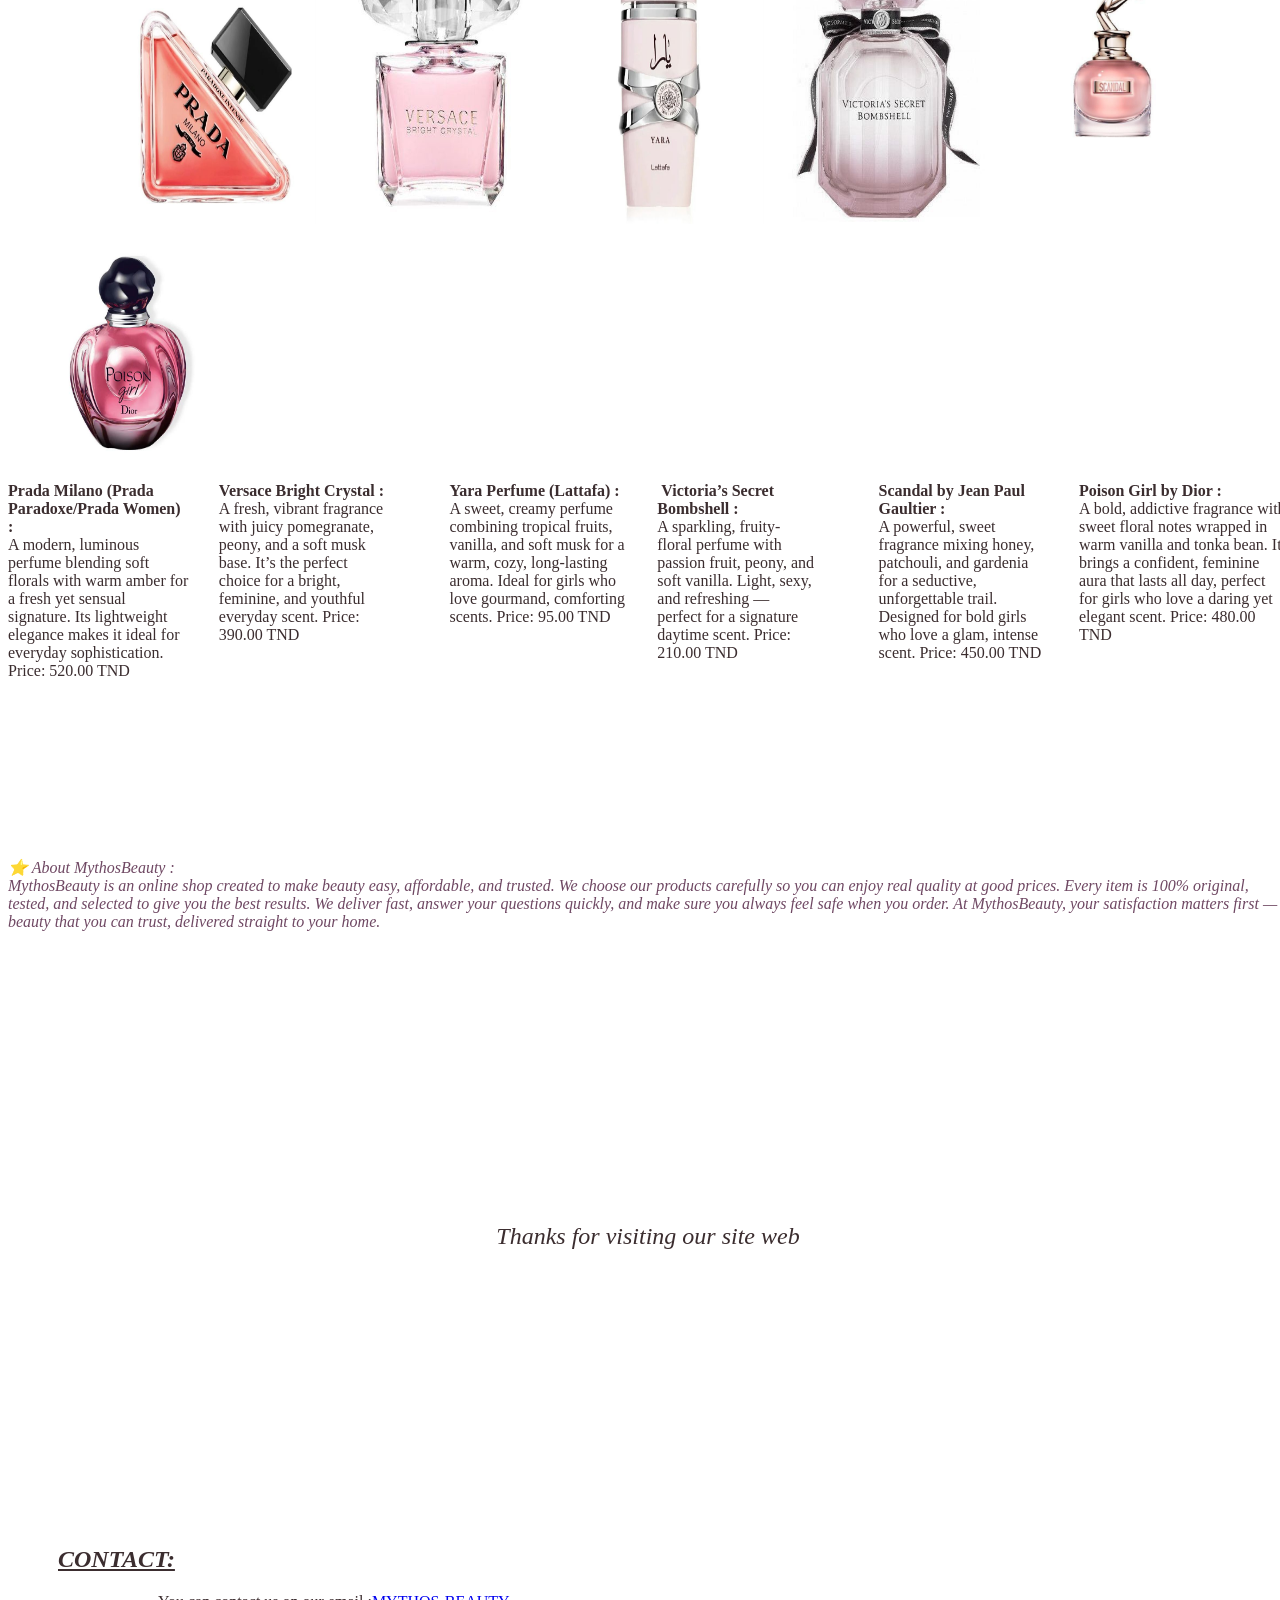
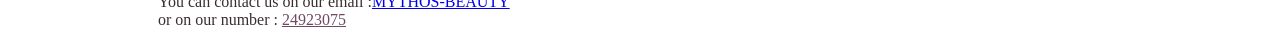
==== commit 7ceb914d: "Update index.html" ====
--- a/index.html
+++ b/index.html
@@ -227,7 +227,7 @@
 
  <img src="image/EYE1.jpg" alt="not found" style="width: 200px;height: 300px; margin-left: 20px;"> 
 
- <img src="image/The Best Foundation I've Ever Used! \_ Peek & Ponder.jpg" alt="not found" style="width: 200px;height: 350px; margin-left: 20px;"> 
+ <img src="image/The Best Foundation I've Ever Used! _ Peek & Ponder.jpg" alt="not found" style="width: 200px;height: 350px; margin-left: 20px;"> 
 
 <div style="display: flex; gap: 30px;">
 
@@ -485,7 +485,7 @@
 
  <img src="image/dken.jpg" alt="not found" style="width: 200px;height: 300px; margin-left: 20px;"> 
 
- <img src="image/Fino Premium Touch Hair Mask, 180g \_ 8_11 Ounce by ode.jpg" alt="not found" style="width: 200px;height: 300px; margin-left: 20px;margin-top:20px;"> 
+ <img src="image/Fino Premium Touch Hair Mask, 180g _ 8_11 Ounce by ode.jpg" alt="not found" style="width: 200px;height: 300px; margin-left: 20px;margin-top:20px;"> 
 
  <img src="image/honey.jpg" alt="not found" style="width: 200px;height: 300px; margin-left: 20px; margin-top:30px ;"> 
 
@@ -539,7 +539,7 @@
 
  </div><img src="image/Melhores produtos de cabelo para comprar nos EUA em 2025.jpg" alt="not found" style="width: 200px;height: 300px; margin-left: 60px;"> 
 
- <img src="image/On Beauty\_ French Hair Care - Our Paris Editor's Guide.jpg" alt="not found" style="width: 200px;height: 300px; margin-left: 20px;"> 
+ <img src="image/On Beauty_ French Hair Care - Our Paris Editor's Guide.jpg" alt="not found" style="width: 200px;height: 300px; margin-left: 20px;"> 
 
  <img src="image/siagee.jpg" alt="not found" style="width: 200px;height: 300px; margin-left: 20px;"> 
 
@@ -599,7 +599,7 @@
 
 </div> <br id="BC"><br><br><u><h2  style="position: relative;left: 150px;font-style: italic; margin-left: 50px; ">BODY CARE :</h2></u><br><br>
 
- <img src="image/Body Wash, Shower Gel, or Bar Soap\_ How to Know Which Is Right for You.jpg" alt="not found" style="width: 200px;height: 300px; margin-left: 60px;"> 
+ <img src="image/Body Wash, Shower Gel, or Bar Soap_ How to Know Which Is Right for You.jpg" alt="not found" style="width: 200px;height: 300px; margin-left: 60px;"> 
 
  <img src="image/Beauty & Personal Care - skin moisturizer.jpg" alt="not found" style="width: 200px;height: 300px; margin-left: 20px;"> 
 
@@ -665,7 +665,7 @@
 
  <img src="image/softtttt.jpg" alt="not found" style="width: 200px;height: 300px; margin-left: 20px;"> 
 
- <img src="image/Tree Hut Shea Sugar Scrub Brown Sugar, 18oz, Ultra Hydrating & Exfoliating Scrub for Nour\_\_\_.jpg" alt="not found" style="width: 200px;height: 300px; margin-left: 20px;"> 
+ <img src="image/Tree Hut Shea Sugar Scrub Brown Sugar, 18oz, Ultra Hydrating & Exfoliating Scrub for Nour___.jpg" alt="not found" style="width: 200px;height: 300px; margin-left: 20px;"> 
 
  <img src="image/Tree Hut Vanilla Foaming Gel Body Wash - 18 fl oz.jpg" alt="not found" style="width: 200px;height: 300px; margin-left: 20px;margin-top:20px;"> 
 
@@ -814,4 +814,4 @@
 </footer>
     <script src="style.js" defer></script>
 </body>
-</html>+</html>
